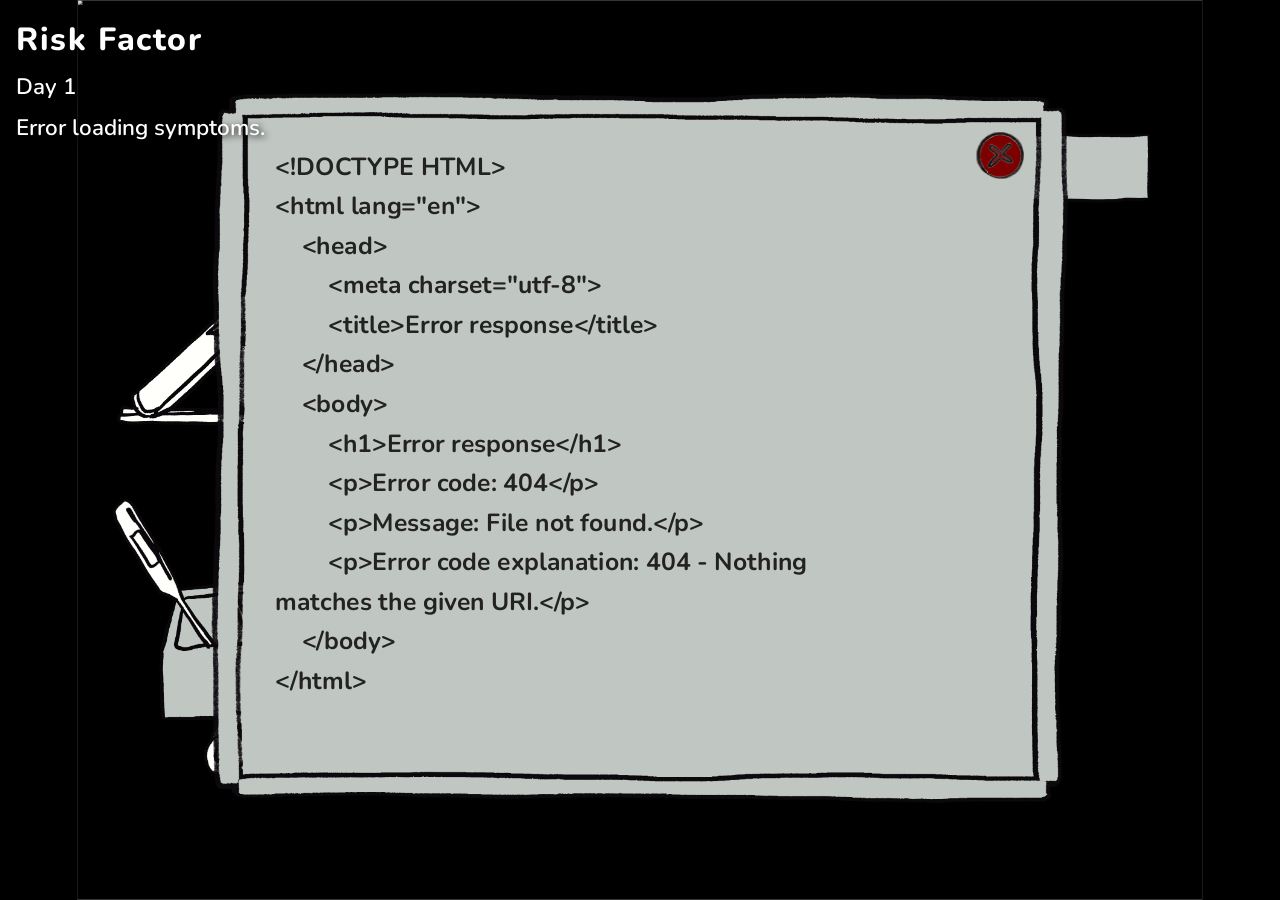
==== RiskFactorBackend/wwwroot/index.html @ 59f068ee "a little more modifications" ====
<!doctype html>
<html lang="en">
  <head>
    <meta charset="UTF-8" />
    <meta name="viewport" content="width=device-width, initial-scale=1.0" />
    <title>Risk Factor</title>
    <link rel="preconnect" href="https://fonts.googleapis.com" />
    <link rel="preconnect" href="https://fonts.gstatic.com" crossorigin />
    <link
      href="https://fonts.googleapis.com/css2?family=Nunito:wght@400;600;700;800&display=swap"
      rel="stylesheet"
    />
    <style>
      * {
        margin: 0;
        padding: 0;
        box-sizing: border-box;
        font-family: "Nunito", sans-serif;
      }

      html,
      body {
        width: 100%;
        height: 100%;
        overflow: hidden;
        background: #000;
      }

      .frame-1 {
        position: absolute;
        width: 4096px;
        height: 3277px;
        transform-origin: 0 0;
        top: 0;
        left: 0;
        opacity: 0;
        transition: opacity 0.4s ease;
      }

      .background {
        position: absolute;
        width: 4096px;
        height: 3277px;
        left: 0px;
        top: 0px;
      }

      .tool-box {
        position: absolute;
        width: 1612px;
        height: 1009px;
        left: 127px;
        top: 1813.5px;
      }

      .bad {
        position: absolute;
        width: 213px;
        height: 209px;
        left: 1801px;
        top: 1972.5px;
        cursor: pointer;
      }

      .good {
        position: absolute;
        width: 216px;
        height: 210px;
        left: 2076px;
        top: 1971.5px;
        cursor: pointer;
      }

      .patient-file {
        position: absolute;
        width: 457px;
        height: 372px;
        left: 2606px;
        top: 2027.5px;
        cursor: pointer;
      }

      .score {
        position: absolute;
        width: 720px;
        height: 258px;
        left: 3188px;
        top: 480.5px;
      }

      #score {
        position: absolute;
        top: 17%;
        left: 72%;
        transform: translate(-50%, -50%);
        font-size: 25px;
        font-weight: bold;
        z-index: 60;
        color: black;
        text-shadow: 2px 2px 4px rgba(255, 255, 255, 0.8);
      }

      .book-and-plant {
        position: absolute;
        width: 933px;
        height: 621px;
        left: 143px;
        top: 930.5px;
        cursor: pointer;
      }

      .high-priority {
        position: absolute;
        width: 1281px;
        height: 2470px;
        left: 1416px;
        top: 354.5px;
        display: none;
        z-index: 20;
      }

      .medium-priority {
        position: absolute;
        width: 1281px;
        height: 2470px;
        left: 2741px;
        top: 354.5px;
        display: none;
        z-index: 20;
      }

      .risk-factor {
        position: absolute;
        width: 1281px;
        height: 2470px;
        left: 95px;
        top: 363.5px;
        display: none;
        z-index: 20;
      }

      .exit-book {
        position: absolute;
        width: 173px;
        height: 170px;
        left: 3849px;
        top: 142.5px;
        cursor: pointer;
        display: none;
        z-index: 100;
        background-image: url("assets/EXIT_SYMPTOMS.png");
        background-size: contain;
        background-repeat: no-repeat;
      }

      .panel-label {
        position: absolute;
        width: 1281px;
        text-align: center;
        font-size: 120px;
        font-weight: 800;
        color: black;
        pointer-events: none;
        display: none;
        z-index: 25;
        padding-top: 130px;
      }

      .panel-symptom-list {
        position: absolute;
        width: 1281px;
        overflow-y: auto;
        scrollbar-width: none;
        -ms-overflow-style: none;
        display: none;
        z-index: 26;
        padding: 80px 90px 60px 90px;
        box-sizing: border-box;
      }

      .panel-symptom-list::-webkit-scrollbar { display: none; }

      .panel-footer {
        position: absolute;
        width: 1281px;
        text-align: center;
        font-size: 62px;
        font-weight: 800;
        color: #8b0000;
        display: none;
        z-index: 26;
        padding: 30px 90px 0 90px;
        box-sizing: border-box;
        line-height: 1.4;
        pointer-events: none;
      }

      .panel-symptom-list ul {
        list-style: none;
      }

      .panel-symptom-list li {
        font-size: 72px;
        font-weight: 700;
        color: black;
        margin-bottom: 40px;
        line-height: 1.3;
      }

      .symptoms {
        position: absolute;
        width: 3120px;
        height: 2589px;
        left: 488px;
        top: 335.5px;
        display: none;
        z-index: 20;
      }

      .exit-symptoms {
        position: absolute;
        width: 173px;
        height: 170px;
        left: 3273px;
        top: 480.5px;
        cursor: pointer;
        display: none;
        z-index: 50;
        background-image: url("assets/EXIT_SYMPTOMS.png");
        background-size: contain;
        background-repeat: no-repeat;
      }

      .symptoms.visible,
      .exit-symptoms.visible,
      .high-priority.visible,
      .medium-priority.visible,
      .risk-factor.visible,
      .exit-book.visible,
      .panel-label.visible,
      .panel-symptom-list.visible,
      .panel-footer.visible {
        display: block;
      }

      h1,
      h2,
      p {
        position: relative;
        font-family: "Nunito", sans-serif;
        color: white;
        text-shadow: 2px 2px 6px rgba(0, 0, 0, 0.9);
        z-index: 30;
        pointer-events: none;
        margin: 10px 0;
      }

      h1 {
        font-size: 2rem;
        font-weight: 800;
        letter-spacing: 0.05em;
        padding-left: 16px;
        padding-top: 8px;
      }

      h2 {
        font-size: 1.4rem;
        font-weight: 600;
        padding-left: 16px;
      }

      p {
        font-size: 1.3rem;
        font-weight: 700;
      }

      #homeButton {
        background: green;
      }

      #hospitalButton {
        background: red;
      }

      #symptom-list-container {
        position: absolute;
        left: 720px;
        top: 335.5px;
        width: 2600px;
        padding-right: 200px;
        height: 2589px;
        display: none;
        flex-direction: column;
        justify-content: flex-start;
        padding-top: 250px;
        z-index: 40;
        pointer-events: none;
      }

      #symptom-list-container.visible {
        display: flex;
      }

      #symptom-list {
        list-style: none;
        font-size: 110px;
        font-weight: bold;
        color: black;
      }

      #symptom-list li {
        margin-bottom: 60px;
      }

      #day-info-bg {
        position: absolute;
        width: 3120px;
        height: 2589px;
        left: 488px;
        top: 335.5px;
        display: none;
        z-index: 70;
      }

      #day-info-exit {
        position: absolute;
        width: 173px;
        height: 170px;
        left: 3273px;
        top: 480.5px;
        cursor: pointer;
        display: none;
        z-index: 90;
        background-image: url("assets/EXIT_SYMPTOMS.png");
        background-size: contain;
        background-repeat: no-repeat;
      }

      #day-info-text-container {
        position: absolute;
        left: 720px;
        top: 535px;
        width: 2500px;
        height: 2200px;
        overflow-y: auto;
        scrollbar-width: none;
        -ms-overflow-style: none;
        display: none;
        z-index: 80;
        padding-right: 200px;
      }

      #day-info-text-container::-webkit-scrollbar {
        display: none;
      }

      #day-info-text {
        white-space: pre-wrap;
        font-size: 90px;
        font-weight: bold;
        color: #222;
        line-height: 1.6;
      }

      #day-info-bg.visible,
      #day-info-exit.visible,
      #day-info-text-container.visible {
        display: block;
      }

      #status {
        position: absolute;
        top: 25%;
        left: 50%;
        transform: translate(-50%, -50%);
        font-size: 48px;
        font-weight: bold;
        color: yellow;
        text-shadow: 4px 4px 8px rgba(0, 0, 0, 0.9);
        z-index: 60;
      }

      body.popup-open > #score {
        visibility: hidden;
      }
    </style>
  </head>

  <body>
    <div class="frame-1">
      <img class="background" src="assets/BACKGROUND.jpg" alt="" />
      <img class="tool-box" src="assets/TOOL_BOX.png" alt="" />
      <img class="bad" id="homeButton" src="assets/BAD.png" alt="" />
      <img class="good" id="hospitalButton" src="assets/GOOD.png" alt="" />
      <img class="patient-file" src="assets/PATIENT_FILE.png" alt="" />
      <img class="score" src="assets/SCORE.png" alt="" />
      <img class="book-and-plant" src="assets/BOOK_AND_PLANT.png" alt="" />
      <img class="high-priority" src="assets/HIGH_PRIORITY.png" alt="" />
      <img class="medium-priority" src="assets/HIGH_PRIORITY.png" alt="" />
      <img class="risk-factor" src="assets/HIGH_PRIORITY.png" alt="" />
      <div class="panel-label" style="left: 1416px; top: 354.5px">HIGH PRIORITY</div>
      <div class="panel-label" style="left: 2741px; top: 354.5px">MEDIUM PRIORITY</div>
      <div class="panel-label" style="left: 95px;   top: 363.5px">RISK FACTOR</div>
      <div class="panel-symptom-list" id="high-priority-list"   style="left:1416px; top:640px; height:1850px;"><ul></ul></div>
      <div class="panel-symptom-list" id="medium-priority-list" style="left:2741px; top:640px; height:1850px;"><ul></ul></div>
      <div class="panel-symptom-list" id="risk-factor-list"     style="left:95px;   top:649px; height:1850px;"><ul></ul></div>
      <div class="panel-footer" id="high-priority-footer"   style="left:1416px; top:2520px;">URGENT: 1 high priority</div>
      <div class="panel-footer" id="medium-priority-footer" style="left:2741px; top:2520px;">URGENT: 3 medium priority</div>
      <div class="panel-footer" id="risk-factor-footer"     style="left:95px;   top:2529px;">URGENT: 1 risk factor + 1 medium priority</div>
      <div class="exit-book"></div>
      <img class="symptoms" src="assets/SYMPTOMS.png" alt="" />
      <div class="exit-symptoms"></div>
      <div id="symptom-list-container">
        <ul id="symptom-list"></ul>
      </div>
      <img id="day-info-bg" src="assets/SYMPTOMS.png" alt="" />
      <div id="day-info-exit"></div>
      <div id="day-info-text-container">
        <div id="day-info-text"></div>
      </div>
    </div>

    <h1>Risk Factor</h1>
    <h2 id="Day">Day 1</h2>
    <h2 id="Person">Loading person...</h2>
    <h2 id="status" style="display: none"></h2>
    <p id="score">Score: 0</p>
    <ul id="symptom-list"></ul>

    <script>
      const audioCtx = new (window.AudioContext || window.webkitAudioContext)();
      const sounds = {};
      function loadSound(name, path) {
        fetch(path)
          .then((r) => r.arrayBuffer())
          .then((buf) => audioCtx.decodeAudioData(buf))
          .then((decoded) => {
            sounds[name] = decoded;
          });
      }
      loadSound("popup", "sounds/SYMPTOMS_OPEN.wav");
      loadSound("send", "sounds/send.wav");
      loadSound("dontSend", "sounds/dont_send.wav");
      loadSound("disregard", "sounds/disregard.wav");
      loadSound("crowd", "sounds/crowd.wav");
      loadSound("dayStart", "sounds/day_start.wav");
      loadSound("cough", "sounds/cough.wav");

      function playSound(name, onEnded) {
        const buf = sounds[name];
        if (!buf) return;
        if (audioCtx.state === "suspended") audioCtx.resume();
        const src = audioCtx.createBufferSource();
        src.buffer = buf;
        src.connect(audioCtx.destination);
        if (onEnded) src.onended = onEnded;
        src.start(0);
      }

      function playPopupSound() {
        playSound("popup");
      }

      function scale() {
        const s = Math.min(window.innerWidth / 4096, window.innerHeight / 3277);
        const x = (window.innerWidth - 4096 * s) / 2;
        const y = (window.innerHeight - 3277 * s) / 2;
        document.querySelector(".frame-1").style.transform =
          `translate(${x}px, ${y}px) scale(${s})`;
      }
      scale();
      window.addEventListener("resize", scale);
      window.addEventListener("load", () => {
        document.querySelector(".frame-1").style.opacity = "1";
      });

      document
        .querySelector(".patient-file")
        .addEventListener("click", function () {
          const hasCough =
            symptoms[PersonNumber] &&
            symptoms[PersonNumber].some(
              (s) => typeof s === "string" && s.toLowerCase().includes("cough"),
            );
          playSound("popup", hasCough ? () => playSound("cough") : null);
          document.body.classList.add("popup-open");
          document.querySelector(".symptoms").classList.add("visible");
          document.querySelector(".exit-symptoms").classList.add("visible");
          document
            .getElementById("symptom-list-container")
            .classList.add("visible");
        });

      function closeSymptoms() {
        playPopupSound();
        document.body.classList.remove("popup-open");
        document.querySelector(".symptoms").classList.remove("visible");
        document.querySelector(".exit-symptoms").classList.remove("visible");
        document
          .getElementById("symptom-list-container")
          .classList.remove("visible");
      }

      document
        .querySelector(".exit-symptoms")
        .addEventListener("click", closeSymptoms);
      document
        .querySelector(".symptoms")
        .addEventListener("click", closeSymptoms);

      let footerVisibility = { high: false, medium: false, risk: false };

      function populatePanelList(id, names, emptyMsg) {
        const ul = document.querySelector(`#${id} ul`);
        ul.innerHTML = "";
        if (!names || names.length === 0) {
          const li = document.createElement("li");
          li.innerText = emptyMsg || "";
          li.style.opacity = "0.5";
          ul.appendChild(li);
          return;
        }
        names.forEach((name) => {
          const li = document.createElement("li");
          li.innerText = name;
          ul.appendChild(li);
        });
      }

      document
        .querySelector(".book-and-plant")
        .addEventListener("click", function () {
          playPopupSound();
          document.body.classList.add("popup-open");
          document.querySelector(".high-priority").classList.add("visible");
          document.querySelector(".medium-priority").classList.add("visible");
          document.querySelector(".risk-factor").classList.add("visible");
          document.querySelector(".exit-book").classList.add("visible");
          document.querySelectorAll(".panel-label").forEach((el) => el.classList.add("visible"));
          document.querySelectorAll(".panel-symptom-list").forEach((el) => el.classList.add("visible"));
          if (footerVisibility.high)   document.getElementById("high-priority-footer").classList.add("visible");
          if (footerVisibility.medium) document.getElementById("medium-priority-footer").classList.add("visible");
          if (footerVisibility.risk)   document.getElementById("risk-factor-footer").classList.add("visible");
        });

      function closeBook() {
        playPopupSound();
        document.body.classList.remove("popup-open");
        document.querySelector(".high-priority").classList.remove("visible");
        document.querySelector(".medium-priority").classList.remove("visible");
        document.querySelector(".risk-factor").classList.remove("visible");
        document.querySelector(".exit-book").classList.remove("visible");
        document.querySelectorAll(".panel-label").forEach((el) => el.classList.remove("visible"));
        document.querySelectorAll(".panel-symptom-list").forEach((el) => el.classList.remove("visible"));
        document.querySelectorAll(".panel-footer").forEach((el) => el.classList.remove("visible"));
      }

      document.querySelector(".exit-book").addEventListener("click", closeBook);

      const firstNames = [
        "Shriya",
        "Alana",
        "Rebecca",
        "Maria",
        "Priya",
        "Jordan",
        "Taylor",
        "Carmen",
        "Destiny",
        "Fatima",
        "Mei",
        "Aaliyah",
        "Sofia",
        "Nadia",
        "Layla",
      ];
      const lastNames = [
        "Rajesh",
        "Zhao",
        "Tio",
        "Johnson",
        "Williams",
        "Patel",
        "Nguyen",
        "Martinez",
        "Brown",
        "Kim",
        "Okafor",
        "Hassan",
        "Rivera",
        "Chen",
        "Thompson",
      ];
      let names = [];

      function randomName() {
        const first = firstNames[Math.floor(Math.random() * firstNames.length)];
        const last = lastNames[Math.floor(Math.random() * lastNames.length)];
        return `${first} ${last}`;
      }

      function randomBackground() {
        const backgrounds = [
          "assets/BACKGROUND.jpg",
          "assets/background_1.png",
          "assets/background_2.jpg",
          "assets/background_3.jpg",
          "assets/background_4.jpg",
        ];
        return backgrounds[Math.floor(Math.random() * backgrounds.length)];
      }

      let symptoms = [];
      let PersonNumber = 0;
      let score = 0;
      let day = 1;

      const dayElement = document.getElementById("Day");
      const person = document.getElementById("Person");
      const scoreElement = document.getElementById("score");
      const statusElement = document.getElementById("status");
      const symptomList = document.getElementById("symptom-list");
      const homeButton = document.getElementById("homeButton");
      const hospitalButton = document.getElementById("hospitalButton");
      const badLayer = document.getElementById("badLayer");
      const goodLayer = document.getElementById("goodLayer");

      function CurrentSymptoms() {
        const currentSymptoms = symptoms[PersonNumber];
        person.innerText = names[PersonNumber];
        const currBackground = document.querySelector(".background");
        let newBackground = randomBackground();
        while (currBackground.src.includes(newBackground)) {
          newBackground = randomBackground();
        }
        currBackground.src = newBackground;
        symptomList.innerHTML = "";
        for (let i = 1; i < currentSymptoms.length; i++) {
          const li = document.createElement("li");
          li.innerText = currentSymptoms[i];
          symptomList.appendChild(li);
        }
      }

      function showResult(result) {
        statusElement.innerText = result;
        statusElement.style.display = "block";
        setTimeout(() => {
          statusElement.style.display = "none";
        }, 1000);
      }

      const dayInfoBg = document.getElementById("day-info-bg");
      const dayInfoExit = document.getElementById("day-info-exit");
      const dayInfoContainer = document.getElementById(
        "day-info-text-container",
      );
      const dayInfoText = document.getElementById("day-info-text");

      function closeDayInfo() {
        playPopupSound();
        document.body.classList.remove("popup-open");
        dayInfoBg.classList.remove("visible");
        dayInfoExit.classList.remove("visible");
        dayInfoContainer.classList.remove("visible");
      }

      dayInfoExit.addEventListener("click", closeDayInfo);

      function DaySymptoms(requestedDay) {
        playSound("dayStart");
        day = requestedDay;
        PersonNumber = 0;
        score = 0;
        symptoms = [];
        dayElement.innerText = `Day ${day}`;
        scoreElement.innerText = `Score: ${score}`;

        fetch(`/api/symptoms?day=${day}`)
          .then((r) => r.json())
          .then((data) => {
            const hp = data.high_priority   || [];
            const mp = data.medium_priority || [];
            const rf = data.risk_factor     || [];
            populatePanelList("high-priority-list",   hp, "No high priority symptoms known.");
            populatePanelList("medium-priority-list", mp, "No medium priority symptoms known.");
            populatePanelList("risk-factor-list",     rf, "No risk factors known.");
            footerVisibility = {
              high:   hp.length > 0,
              medium: mp.length > 0,
              risk:   rf.length > 0 && mp.length > 0,
            };
          });

        fetch(`/api/dayinfo?day=${day}`)
          .then((r) => r.text())
          .then((info) => {
            dayInfoText.innerText = info;
            dayInfoContainer.scrollTop = 0;
            playPopupSound();
            document.body.classList.add("popup-open");
            dayInfoBg.classList.add("visible");
            dayInfoExit.classList.add("visible");
            dayInfoContainer.classList.add("visible");
          });

        fetch(`/api/message?day=${day}`)
          .then((response) => response.json())
          .then((data) => {
            symptoms = data;
            names = symptoms.map(() => randomName());
            CurrentSymptoms();
          })
          .catch(() => {
            person.innerText = "Error loading symptoms.";
          });
      }

      function UpdateScore(choice) {
        const health = symptoms[PersonNumber][0];
        if (choice === "Home") {
          if (health === "Unhealthy") {
            playSound("disregard");
            showResult("Disregarded a Person in Critical Condition!");
            setTimeout(() => DaySymptoms(1), 1000);
            return;
          }
          score += 1;
        } else if (choice === "Hospital") {
          if (health === "Healthy") {
            score -= 2;
            if (score < 0) score = 0;
          } else {
            score += 1;
          }
        }
        dayElement.innerText = `Day ${day}`;
        scoreElement.innerText = `Score: ${score}`;
        if (PersonNumber + 1 >= symptoms.length) {
          if (score >= symptoms.length - 3) {
            showResult("You Saved Everyone!");
            setTimeout(() => DaySymptoms(day + 1), 1000);
          } else {
            playSound("crowd");
            showResult("The Hospital Was Overcrowded.");
            setTimeout(() => DaySymptoms(1), 1000);
          }
          return;
        }
        PersonNumber += 1;
        CurrentSymptoms();
      }
      homeButton.addEventListener("click", () => {
        playSound("dontSend");
        UpdateScore("Home");
      });
      hospitalButton.addEventListener("click", () => {
        playSound("send");
        UpdateScore("Hospital");
      });
      DaySymptoms(day);
    </script>
  </body>
</html>
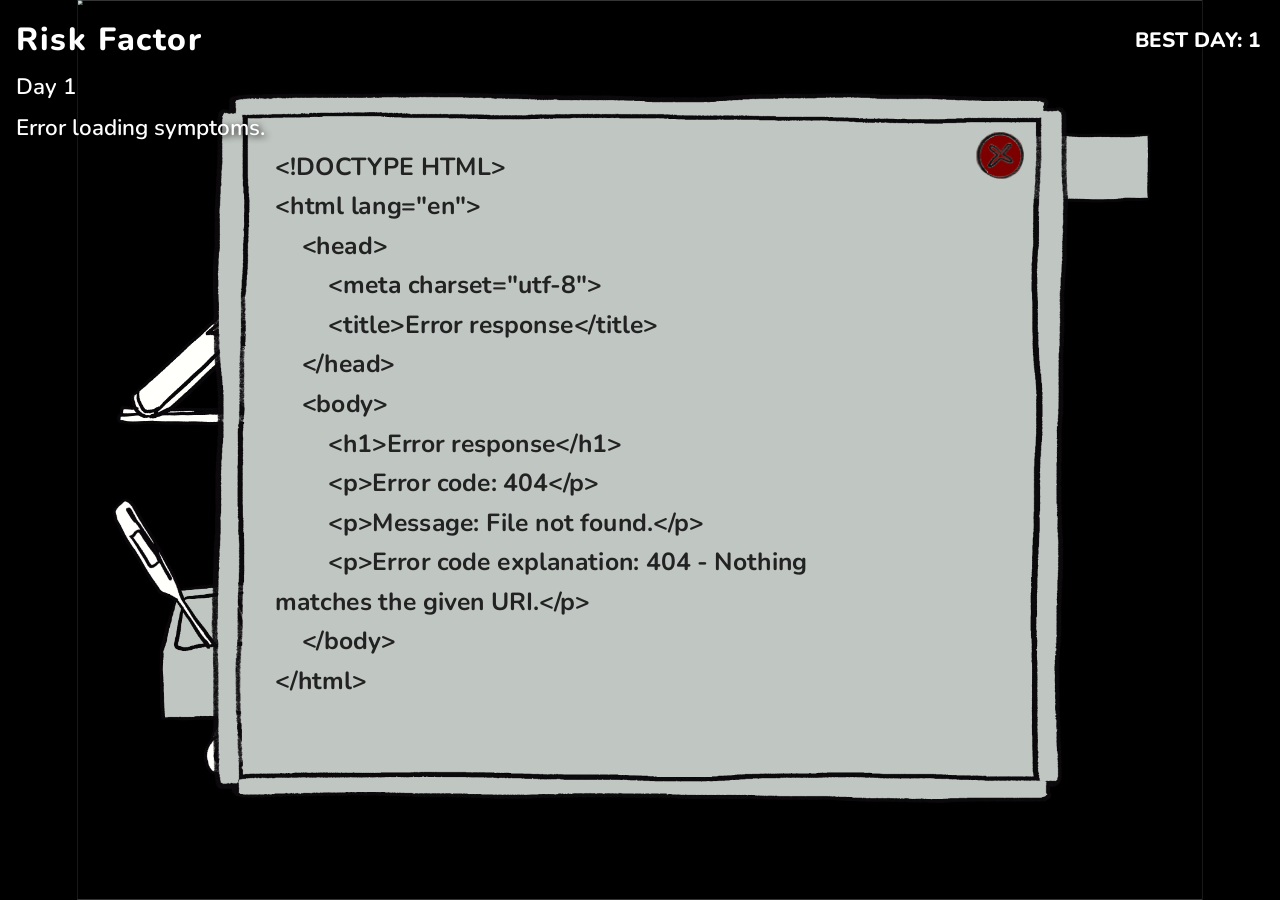
==== commit cb6bc53b: "best day" ====
--- a/RiskFactorBackend/wwwroot/index.html
+++ b/RiskFactorBackend/wwwroot/index.html
@@ -383,6 +383,21 @@
       body.popup-open > #score {
         visibility: hidden;
       }
+
+      #best-day {
+        position: fixed;
+        top: 16px;
+        right: 20px;
+        font-family: 'Nunito', sans-serif;
+        font-size: 1.3rem;
+        font-weight: 800;
+        color: white;
+        text-shadow: 1px 1px 4px rgba(0, 0, 0, 0.7);
+        z-index: 100;
+        pointer-events: none;
+      }
+
+
     </style>
   </head>
 
@@ -425,6 +440,7 @@
     <h2 id="Person">Loading person...</h2>
     <h2 id="status" style="display: none"></h2>
     <p id="score">Score: 0</p>
+    <p id="best-day">BEST DAY: 1</p>
     <ul id="symptom-list"></ul>
 
     <script>
@@ -615,6 +631,18 @@
       let score = 0;
       let day = 1;
 
+      let bestDay = parseInt(localStorage.getItem("bestDay") || "1");
+      const bestDayElement = document.getElementById("best-day");
+      bestDayElement.innerText = `BEST DAY: ${bestDay}`;
+
+      function updateBestDay(d) {
+        if (d > bestDay) {
+          bestDay = d;
+          localStorage.setItem("bestDay", bestDay);
+          bestDayElement.innerText = `BEST DAY: ${bestDay}`;
+        }
+      }
+
       const dayElement = document.getElementById("Day");
       const person = document.getElementById("Person");
       const scoreElement = document.getElementById("score");
@@ -669,6 +697,7 @@
 
       function DaySymptoms(requestedDay) {
         playSound("dayStart");
+        updateBestDay(requestedDay);
         day = requestedDay;
         PersonNumber = 0;
         score = 0;
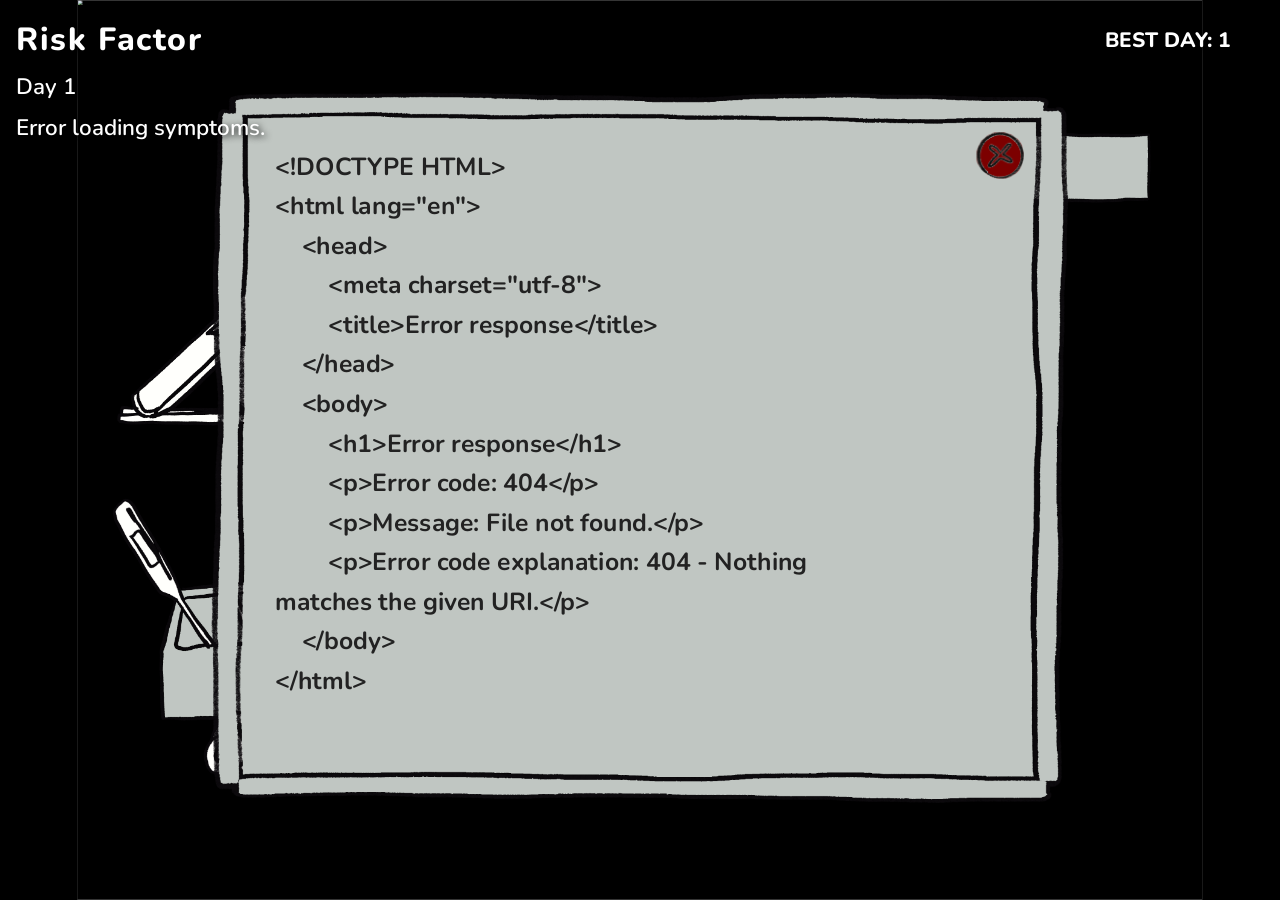
==== commit ab56f13e: "Update Projecy" ====
--- a/RiskFactorBackend/wwwroot/index.html
+++ b/RiskFactorBackend/wwwroot/index.html
@@ -1,438 +1,477 @@
 <!doctype html>
 <html lang="en">
-  <head>
+
+<head>
     <meta charset="UTF-8" />
     <meta name="viewport" content="width=device-width, initial-scale=1.0" />
     <title>Risk Factor</title>
     <link rel="preconnect" href="https://fonts.googleapis.com" />
     <link rel="preconnect" href="https://fonts.gstatic.com" crossorigin />
-    <link
-      href="https://fonts.googleapis.com/css2?family=Nunito:wght@400;600;700;800&display=swap"
-      rel="stylesheet"
-    />
+    <link href="https://fonts.googleapis.com/css2?family=Nunito:wght@400;600;700;800&display=swap" rel="stylesheet" />
     <style>
-      * {
-        margin: 0;
-        padding: 0;
-        box-sizing: border-box;
-        font-family: "Nunito", sans-serif;
-      }
-
-      html,
-      body {
-        width: 100%;
-        height: 100%;
-        overflow: hidden;
-        background: #000;
-      }
-
-      .frame-1 {
-        position: absolute;
-        width: 4096px;
-        height: 3277px;
-        transform-origin: 0 0;
-        top: 0;
-        left: 0;
-        opacity: 0;
-        transition: opacity 0.4s ease;
-      }
-
-      .background {
-        position: absolute;
-        width: 4096px;
-        height: 3277px;
-        left: 0px;
-        top: 0px;
-      }
-
-      .tool-box {
-        position: absolute;
-        width: 1612px;
-        height: 1009px;
-        left: 127px;
-        top: 1813.5px;
-      }
-
-      .bad {
-        position: absolute;
-        width: 213px;
-        height: 209px;
-        left: 1801px;
-        top: 1972.5px;
-        cursor: pointer;
-      }
-
-      .good {
-        position: absolute;
-        width: 216px;
-        height: 210px;
-        left: 2076px;
-        top: 1971.5px;
-        cursor: pointer;
-      }
-
-      .patient-file {
-        position: absolute;
-        width: 457px;
-        height: 372px;
-        left: 2606px;
-        top: 2027.5px;
-        cursor: pointer;
-      }
-
-      .score {
-        position: absolute;
-        width: 720px;
-        height: 258px;
-        left: 3188px;
-        top: 480.5px;
-      }
-
-      #score {
-        position: absolute;
-        top: 17%;
-        left: 72%;
-        transform: translate(-50%, -50%);
-        font-size: 25px;
-        font-weight: bold;
-        z-index: 60;
-        color: black;
-        text-shadow: 2px 2px 4px rgba(255, 255, 255, 0.8);
-      }
-
-      .book-and-plant {
-        position: absolute;
-        width: 933px;
-        height: 621px;
-        left: 143px;
-        top: 930.5px;
-        cursor: pointer;
-      }
-
-      .high-priority {
-        position: absolute;
-        width: 1281px;
-        height: 2470px;
-        left: 1416px;
-        top: 354.5px;
-        display: none;
-        z-index: 20;
-      }
-
-      .medium-priority {
-        position: absolute;
-        width: 1281px;
-        height: 2470px;
-        left: 2741px;
-        top: 354.5px;
-        display: none;
-        z-index: 20;
-      }
-
-      .risk-factor {
-        position: absolute;
-        width: 1281px;
-        height: 2470px;
-        left: 95px;
-        top: 363.5px;
-        display: none;
-        z-index: 20;
-      }
-
-      .exit-book {
-        position: absolute;
-        width: 173px;
-        height: 170px;
-        left: 3849px;
-        top: 142.5px;
-        cursor: pointer;
-        display: none;
-        z-index: 100;
-        background-image: url("assets/EXIT_SYMPTOMS.png");
-        background-size: contain;
-        background-repeat: no-repeat;
-      }
-
-      .panel-label {
-        position: absolute;
-        width: 1281px;
-        text-align: center;
-        font-size: 120px;
-        font-weight: 800;
-        color: black;
-        pointer-events: none;
-        display: none;
-        z-index: 25;
-        padding-top: 130px;
-      }
-
-      .panel-symptom-list {
-        position: absolute;
-        width: 1281px;
-        overflow-y: auto;
-        scrollbar-width: none;
-        -ms-overflow-style: none;
-        display: none;
-        z-index: 26;
-        padding: 80px 90px 60px 90px;
-        box-sizing: border-box;
-      }
-
-      .panel-symptom-list::-webkit-scrollbar { display: none; }
-
-      .panel-footer {
-        position: absolute;
-        width: 1281px;
-        text-align: center;
-        font-size: 62px;
-        font-weight: 800;
-        color: #8b0000;
-        display: none;
-        z-index: 26;
-        padding: 30px 90px 0 90px;
-        box-sizing: border-box;
-        line-height: 1.4;
-        pointer-events: none;
-      }
-
-      .panel-symptom-list ul {
-        list-style: none;
-      }
-
-      .panel-symptom-list li {
-        font-size: 72px;
-        font-weight: 700;
-        color: black;
-        margin-bottom: 40px;
-        line-height: 1.3;
-      }
-
-      .symptoms {
-        position: absolute;
-        width: 3120px;
-        height: 2589px;
-        left: 488px;
-        top: 335.5px;
-        display: none;
-        z-index: 20;
-      }
-
-      .exit-symptoms {
-        position: absolute;
-        width: 173px;
-        height: 170px;
-        left: 3273px;
-        top: 480.5px;
-        cursor: pointer;
-        display: none;
-        z-index: 50;
-        background-image: url("assets/EXIT_SYMPTOMS.png");
-        background-size: contain;
-        background-repeat: no-repeat;
-      }
-
-      .symptoms.visible,
-      .exit-symptoms.visible,
-      .high-priority.visible,
-      .medium-priority.visible,
-      .risk-factor.visible,
-      .exit-book.visible,
-      .panel-label.visible,
-      .panel-symptom-list.visible,
-      .panel-footer.visible {
-        display: block;
-      }
-
-      h1,
-      h2,
-      p {
-        position: relative;
-        font-family: "Nunito", sans-serif;
-        color: white;
-        text-shadow: 2px 2px 6px rgba(0, 0, 0, 0.9);
-        z-index: 30;
-        pointer-events: none;
-        margin: 10px 0;
-      }
-
-      h1 {
-        font-size: 2rem;
-        font-weight: 800;
-        letter-spacing: 0.05em;
-        padding-left: 16px;
-        padding-top: 8px;
-      }
-
-      h2 {
-        font-size: 1.4rem;
-        font-weight: 600;
-        padding-left: 16px;
-      }
-
-      p {
-        font-size: 1.3rem;
-        font-weight: 700;
-      }
-
-      #homeButton {
-        background: green;
-      }
-
-      #hospitalButton {
-        background: red;
-      }
-
-      #symptom-list-container {
-        position: absolute;
-        left: 720px;
-        top: 335.5px;
-        width: 2600px;
-        padding-right: 200px;
-        height: 2589px;
-        display: none;
-        flex-direction: column;
-        justify-content: flex-start;
-        padding-top: 250px;
-        z-index: 40;
-        pointer-events: none;
-      }
-
-      #symptom-list-container.visible {
-        display: flex;
-      }
-
-      #symptom-list {
-        list-style: none;
-        font-size: 110px;
-        font-weight: bold;
-        color: black;
-      }
-
-      #symptom-list li {
-        margin-bottom: 60px;
-      }
-
-      #day-info-bg {
-        position: absolute;
-        width: 3120px;
-        height: 2589px;
-        left: 488px;
-        top: 335.5px;
-        display: none;
-        z-index: 70;
-      }
-
-      #day-info-exit {
-        position: absolute;
-        width: 173px;
-        height: 170px;
-        left: 3273px;
-        top: 480.5px;
-        cursor: pointer;
-        display: none;
-        z-index: 90;
-        background-image: url("assets/EXIT_SYMPTOMS.png");
-        background-size: contain;
-        background-repeat: no-repeat;
-      }
-
-      #day-info-text-container {
-        position: absolute;
-        left: 720px;
-        top: 535px;
-        width: 2500px;
-        height: 2200px;
-        overflow-y: auto;
-        scrollbar-width: none;
-        -ms-overflow-style: none;
-        display: none;
-        z-index: 80;
-        padding-right: 200px;
-      }
-
-      #day-info-text-container::-webkit-scrollbar {
-        display: none;
-      }
-
-      #day-info-text {
-        white-space: pre-wrap;
-        font-size: 90px;
-        font-weight: bold;
-        color: #222;
-        line-height: 1.6;
-      }
-
-      #day-info-bg.visible,
-      #day-info-exit.visible,
-      #day-info-text-container.visible {
-        display: block;
-      }
-
-      #status {
-        position: absolute;
-        top: 25%;
-        left: 50%;
-        transform: translate(-50%, -50%);
-        font-size: 48px;
-        font-weight: bold;
-        color: yellow;
-        text-shadow: 4px 4px 8px rgba(0, 0, 0, 0.9);
-        z-index: 60;
-      }
-
-      body.popup-open > #score {
-        visibility: hidden;
-      }
-
-      #best-day {
-        position: fixed;
-        top: 16px;
-        right: 20px;
-        font-family: 'Nunito', sans-serif;
-        font-size: 1.3rem;
-        font-weight: 800;
-        color: white;
-        text-shadow: 1px 1px 4px rgba(0, 0, 0, 0.7);
-        z-index: 100;
-        pointer-events: none;
-      }
-
-
+        * {
+            margin: 0;
+            padding: 0;
+            box-sizing: border-box;
+            font-family: "Nunito", sans-serif;
+        }
+
+        html,
+        body {
+            width: 100%;
+            height: 100%;
+            overflow: hidden;
+            background: #000;
+        }
+
+        .frame-1 {
+            position: absolute;
+            width: 4096px;
+            height: 3277px;
+            transform-origin: 0 0;
+            top: 0;
+            left: 0;
+            opacity: 0;
+            transition: opacity 0.4s ease;
+        }
+
+        .background {
+            position: absolute;
+            width: 4096px;
+            height: 3277px;
+            left: 0px;
+            top: 0px;
+        }
+
+        .tool-box {
+            position: absolute;
+            width: 1612px;
+            height: 1009px;
+            left: 127px;
+            top: 1813.5px;
+        }
+
+        .bad {
+            position: absolute;
+            width: 213px;
+            height: 209px;
+            left: 1801px;
+            top: 1972.5px;
+            cursor: pointer;
+        }
+
+        .good {
+            position: absolute;
+            width: 216px;
+            height: 210px;
+            left: 2076px;
+            top: 1971.5px;
+            cursor: pointer;
+        }
+
+        .patient-file {
+            position: absolute;
+            width: 457px;
+            height: 372px;
+            left: 2606px;
+            top: 2027.5px;
+            cursor: pointer;
+        }
+
+        .score {
+            position: absolute;
+            width: 720px;
+            height: 258px;
+            left: 3188px;
+            top: 480.5px;
+        }
+
+        #score {
+            position: absolute;
+            top: 17%;
+            left: 72%;
+            transform: translate(-50%, -50%);
+            font-size: 25px;
+            font-weight: bold;
+            z-index: 60;
+            color: black;
+            text-shadow: 2px 2px 4px rgba(255, 255, 255, 0.8);
+        }
+
+        .book-and-plant {
+            position: absolute;
+            width: 933px;
+            height: 621px;
+            left: 143px;
+            top: 930.5px;
+            cursor: pointer;
+        }
+
+        .timer-wrapper {
+            position: absolute;
+            width: 782px;
+            height: 281px;
+            left: 143px;
+            top: 598.5px;
+            display: none;
+        }
+
+        .timer-wrapper.active {
+            display: block;
+        }
+
+        .timer-text {
+            position: absolute;
+            top: 50%;
+            left: 50%;
+            transform: translate(-50%, -50%);
+            font-size: 140px;
+            font-weight: 800;
+            color: black;
+            text-shadow: 2px 2px 4px rgba(255, 255, 255, 0.8);
+            white-space: nowrap;
+        }
+
+        .high-priority {
+            position: absolute;
+            width: 1281px;
+            height: 2470px;
+            left: 1416px;
+            top: 354.5px;
+            display: none;
+            z-index: 20;
+        }
+
+        .medium-priority {
+            position: absolute;
+            width: 1281px;
+            height: 2470px;
+            left: 2741px;
+            top: 354.5px;
+            display: none;
+            z-index: 20;
+        }
+
+        .risk-factor {
+            position: absolute;
+            width: 1281px;
+            height: 2470px;
+            left: 95px;
+            top: 363.5px;
+            display: none;
+            z-index: 20;
+        }
+
+        .exit-book {
+            position: absolute;
+            width: 173px;
+            height: 170px;
+            left: 3849px;
+            top: 142.5px;
+            cursor: pointer;
+            display: none;
+            z-index: 100;
+            background-image: url("assets/EXIT_SYMPTOMS.png");
+            background-size: contain;
+            background-repeat: no-repeat;
+        }
+
+        .panel-label {
+            position: absolute;
+            width: 1281px;
+            text-align: center;
+            font-size: 120px;
+            font-weight: 800;
+            color: black;
+            pointer-events: none;
+            display: none;
+            z-index: 25;
+            padding-top: 130px;
+        }
+
+        .panel-symptom-list {
+            position: absolute;
+            width: 1281px;
+            overflow-y: auto;
+            scrollbar-width: none;
+            -ms-overflow-style: none;
+            display: none;
+            z-index: 26;
+            padding: 80px 90px 60px 90px;
+            box-sizing: border-box;
+        }
+
+        .panel-symptom-list::-webkit-scrollbar {
+            display: none;
+        }
+
+        .panel-footer {
+            position: absolute;
+            width: 1281px;
+            text-align: center;
+            font-size: 62px;
+            font-weight: 800;
+            color: #8b0000;
+            display: none;
+            z-index: 26;
+            padding: 30px 90px 0 90px;
+            box-sizing: border-box;
+            line-height: 1.4;
+            pointer-events: none;
+        }
+
+        .panel-symptom-list ul {
+            list-style: none;
+        }
+
+        .panel-symptom-list li {
+            font-size: 72px;
+            font-weight: 700;
+            color: black;
+            margin-bottom: 40px;
+            line-height: 1.3;
+        }
+
+        .symptoms {
+            position: absolute;
+            width: 3120px;
+            height: 2589px;
+            left: 488px;
+            top: 335.5px;
+            display: none;
+            z-index: 20;
+        }
+
+        .exit-symptoms {
+            position: absolute;
+            width: 173px;
+            height: 170px;
+            left: 3273px;
+            top: 480.5px;
+            cursor: pointer;
+            display: none;
+            z-index: 50;
+            background-image: url("assets/EXIT_SYMPTOMS.png");
+            background-size: contain;
+            background-repeat: no-repeat;
+        }
+
+        .symptoms.visible,
+        .exit-symptoms.visible,
+        .high-priority.visible,
+        .medium-priority.visible,
+        .risk-factor.visible,
+        .exit-book.visible,
+        .panel-label.visible,
+        .panel-symptom-list.visible,
+        .panel-footer.visible {
+            display: block;
+        }
+
+        h1,
+        h2,
+        p {
+            position: relative;
+            font-family: "Nunito", sans-serif;
+            color: white;
+            text-shadow: 2px 2px 6px rgba(0, 0, 0, 0.9);
+            z-index: 30;
+            pointer-events: none;
+            margin: 10px 0;
+        }
+
+        h1 {
+            font-size: 2rem;
+            font-weight: 800;
+            letter-spacing: 0.05em;
+            padding-left: 16px;
+            padding-top: 8px;
+        }
+
+        h2 {
+            font-size: 1.4rem;
+            font-weight: 600;
+            padding-left: 16px;
+        }
+
+        p {
+            font-size: 1.3rem;
+            font-weight: 700;
+        }
+
+        #homeButton {
+            background: green;
+        }
+
+        #hospitalButton {
+            background: red;
+        }
+
+        #symptom-list-container {
+            position: absolute;
+            left: 720px;
+            top: 335.5px;
+            width: 2600px;
+            padding-right: 200px;
+            height: 2589px;
+            display: none;
+            flex-direction: column;
+            justify-content: flex-start;
+            padding-top: 250px;
+            z-index: 40;
+            pointer-events: none;
+        }
+
+        #symptom-list-container.visible {
+            display: flex;
+        }
+
+        #symptom-list {
+            list-style: none;
+            font-size: 110px;
+            font-weight: bold;
+            color: black;
+        }
+
+        #symptom-list li {
+            margin-bottom: 60px;
+        }
+
+        #day-info-bg {
+            position: absolute;
+            width: 3120px;
+            height: 2589px;
+            left: 488px;
+            top: 335.5px;
+            display: none;
+            z-index: 70;
+        }
+
+        #day-info-exit {
+            position: absolute;
+            width: 173px;
+            height: 170px;
+            left: 3273px;
+            top: 480.5px;
+            cursor: pointer;
+            display: none;
+            z-index: 90;
+            background-image: url("assets/EXIT_SYMPTOMS.png");
+            background-size: contain;
+            background-repeat: no-repeat;
+        }
+
+        #day-info-text-container {
+            position: absolute;
+            left: 720px;
+            top: 535px;
+            width: 2500px;
+            height: 2200px;
+            overflow-y: auto;
+            scrollbar-width: none;
+            -ms-overflow-style: none;
+            display: none;
+            z-index: 80;
+            padding-right: 200px;
+        }
+
+        #day-info-text-container::-webkit-scrollbar {
+            display: none;
+        }
+
+        #day-info-text {
+            white-space: pre-wrap;
+            font-size: 90px;
+            font-weight: bold;
+            color: #222;
+            line-height: 1.6;
+        }
+
+        #day-info-bg.visible,
+        #day-info-exit.visible,
+        #day-info-text-container.visible {
+            display: block;
+        }
+
+        #status {
+            position: absolute;
+            top: 25%;
+            left: 50%;
+            transform: translate(-50%, -50%);
+            font-size: 48px;
+            font-weight: bold;
+            color: yellow;
+            text-shadow: 4px 4px 8px rgba(0, 0, 0, 0.9);
+            z-index: 60;
+        }
+
+        body.popup-open>#score {
+            visibility: hidden;
+        }
+
+        #best-day {
+            position: fixed;
+            top: 16px;
+            right: 50px;
+            font-family: 'Nunito', sans-serif;
+            font-size: 1.3rem;
+            font-weight: 800;
+            color: white;
+            text-shadow: 1px 1px 4px rgba(0, 0, 0, 0.7);
+            z-index: 100;
+            pointer-events: none;
+        }
+        #timer-display {
+            color: red;
+        }
     </style>
-  </head>
-
-  <body>
+</head>
+
+<body>
     <div class="frame-1">
-      <img class="background" src="assets/BACKGROUND.jpg" alt="" />
-      <img class="tool-box" src="assets/TOOL_BOX.png" alt="" />
-      <img class="bad" id="homeButton" src="assets/BAD.png" alt="" />
-      <img class="good" id="hospitalButton" src="assets/GOOD.png" alt="" />
-      <img class="patient-file" src="assets/PATIENT_FILE.png" alt="" />
-      <img class="score" src="assets/SCORE.png" alt="" />
-      <img class="book-and-plant" src="assets/BOOK_AND_PLANT.png" alt="" />
-      <img class="high-priority" src="assets/HIGH_PRIORITY.png" alt="" />
-      <img class="medium-priority" src="assets/HIGH_PRIORITY.png" alt="" />
-      <img class="risk-factor" src="assets/HIGH_PRIORITY.png" alt="" />
-      <div class="panel-label" style="left: 1416px; top: 354.5px">HIGH PRIORITY</div>
-      <div class="panel-label" style="left: 2741px; top: 354.5px">MEDIUM PRIORITY</div>
-      <div class="panel-label" style="left: 95px;   top: 363.5px">RISK FACTOR</div>
-      <div class="panel-symptom-list" id="high-priority-list"   style="left:1416px; top:640px; height:1850px;"><ul></ul></div>
-      <div class="panel-symptom-list" id="medium-priority-list" style="left:2741px; top:640px; height:1850px;"><ul></ul></div>
-      <div class="panel-symptom-list" id="risk-factor-list"     style="left:95px;   top:649px; height:1850px;"><ul></ul></div>
-      <div class="panel-footer" id="high-priority-footer"   style="left:1416px; top:2520px;">URGENT: 1 high priority</div>
-      <div class="panel-footer" id="medium-priority-footer" style="left:2741px; top:2520px;">URGENT: 3 medium priority</div>
-      <div class="panel-footer" id="risk-factor-footer"     style="left:95px;   top:2529px;">URGENT: 1 risk factor + 1 medium priority</div>
-      <div class="exit-book"></div>
-      <img class="symptoms" src="assets/SYMPTOMS.png" alt="" />
-      <div class="exit-symptoms"></div>
-      <div id="symptom-list-container">
-        <ul id="symptom-list"></ul>
-      </div>
-      <img id="day-info-bg" src="assets/SYMPTOMS.png" alt="" />
-      <div id="day-info-exit"></div>
-      <div id="day-info-text-container">
-        <div id="day-info-text"></div>
-      </div>
+        <img class="background" src="assets/BACKGROUND.jpg" alt="" />
+        <img class="tool-box" src="assets/TOOL_BOX.png" alt="" />
+        <img class="bad" id="homeButton" src="assets/BAD.png" alt="" />
+        <img class="good" id="hospitalButton" src="assets/GOOD.png" alt="" />
+        <img class="patient-file" src="assets/PATIENT_FILE.png" alt="" />
+        <img class="score" src="assets/SCORE.png" alt="" />
+        <img class="book-and-plant" src="assets/BOOK_AND_PLANT.png" alt="" />
+        <div class="timer-wrapper" id="timer-wrapper">
+            <img style="width:100%;height:100%;" src="assets/SCORE.png" alt="" />
+            <div class="timer-text" id="timer-display">5</div>
+        </div>
+        <img class="high-priority" src="assets/HIGH_PRIORITY.png" alt="" />
+        <img class="medium-priority" src="assets/HIGH_PRIORITY.png" alt="" />
+        <img class="risk-factor" src="assets/HIGH_PRIORITY.png" alt="" />
+        <div class="panel-label" style="left: 1416px; top: 354.5px">HIGH PRIORITY</div>
+        <div class="panel-label" style="left: 2741px; top: 354.5px">MEDIUM PRIORITY</div>
+        <div class="panel-label" style="left: 95px;   top: 363.5px">RISK FACTOR</div>
+        <div class="panel-symptom-list" id="high-priority-list" style="left:1416px; top:640px; height:1850px;">
+            <ul></ul>
+        </div>
+        <div class="panel-symptom-list" id="medium-priority-list" style="left:2741px; top:640px; height:1850px;">
+            <ul></ul>
+        </div>
+        <div class="panel-symptom-list" id="risk-factor-list" style="left:95px;   top:649px; height:1850px;">
+            <ul></ul>
+        </div>
+        <div class="panel-footer" id="high-priority-footer" style="left:1416px; top:2520px;">URGENT: 1 high priority
+        </div>
+        <div class="panel-footer" id="medium-priority-footer" style="left:2741px; top:2520px;">URGENT: 3 medium priority
+        </div>
+        <div class="panel-footer" id="risk-factor-footer" style="left:95px;   top:2529px;">URGENT: 1 risk factor + 1
+            medium priority</div>
+        <div class="exit-book"></div>
+        <img class="symptoms" src="assets/SYMPTOMS.png" alt="" />
+        <div class="exit-symptoms"></div>
+        <div id="symptom-list-container">
+            <ul id="symptom-list"></ul>
+        </div>
+        <img id="day-info-bg" src="assets/SYMPTOMS.png" alt="" />
+        <div id="day-info-exit"></div>
+        <div id="day-info-text-container">
+            <div id="day-info-text"></div>
+        </div>
     </div>
 
     <h1>Risk Factor</h1>
@@ -444,350 +483,406 @@
     <ul id="symptom-list"></ul>
 
     <script>
-      const audioCtx = new (window.AudioContext || window.webkitAudioContext)();
-      const sounds = {};
-      function loadSound(name, path) {
-        fetch(path)
-          .then((r) => r.arrayBuffer())
-          .then((buf) => audioCtx.decodeAudioData(buf))
-          .then((decoded) => {
-            sounds[name] = decoded;
-          });
-      }
-      loadSound("popup", "sounds/SYMPTOMS_OPEN.wav");
-      loadSound("send", "sounds/send.wav");
-      loadSound("dontSend", "sounds/dont_send.wav");
-      loadSound("disregard", "sounds/disregard.wav");
-      loadSound("crowd", "sounds/crowd.wav");
-      loadSound("dayStart", "sounds/day_start.wav");
-      loadSound("cough", "sounds/cough.wav");
-
-      function playSound(name, onEnded) {
-        const buf = sounds[name];
-        if (!buf) return;
-        if (audioCtx.state === "suspended") audioCtx.resume();
-        const src = audioCtx.createBufferSource();
-        src.buffer = buf;
-        src.connect(audioCtx.destination);
-        if (onEnded) src.onended = onEnded;
-        src.start(0);
-      }
-
-      function playPopupSound() {
-        playSound("popup");
-      }
-
-      function scale() {
-        const s = Math.min(window.innerWidth / 4096, window.innerHeight / 3277);
-        const x = (window.innerWidth - 4096 * s) / 2;
-        const y = (window.innerHeight - 3277 * s) / 2;
-        document.querySelector(".frame-1").style.transform =
-          `translate(${x}px, ${y}px) scale(${s})`;
-      }
-      scale();
-      window.addEventListener("resize", scale);
-      window.addEventListener("load", () => {
-        document.querySelector(".frame-1").style.opacity = "1";
-      });
-
-      document
-        .querySelector(".patient-file")
-        .addEventListener("click", function () {
-          const hasCough =
-            symptoms[PersonNumber] &&
-            symptoms[PersonNumber].some(
-              (s) => typeof s === "string" && s.toLowerCase().includes("cough"),
-            );
-          playSound("popup", hasCough ? () => playSound("cough") : null);
-          document.body.classList.add("popup-open");
-          document.querySelector(".symptoms").classList.add("visible");
-          document.querySelector(".exit-symptoms").classList.add("visible");
-          document
-            .getElementById("symptom-list-container")
-            .classList.add("visible");
+        const audioCtx = new (window.AudioContext || window.webkitAudioContext)();
+        const sounds = {};
+        function loadSound(name, path) {
+            fetch(path)
+                .then((r) => r.arrayBuffer())
+                .then((buf) => audioCtx.decodeAudioData(buf))
+                .then((decoded) => {
+                    sounds[name] = decoded;
+                });
+        }
+        loadSound("popup", "sounds/SYMPTOMS_OPEN.wav");
+        loadSound("send", "sounds/send.wav");
+        loadSound("dontSend", "sounds/dont_send.wav");
+        loadSound("disregard", "sounds/disregard.wav");
+        loadSound("crowd", "sounds/crowd.wav");
+        loadSound("dayStart", "sounds/day_start.wav");
+        loadSound("cough", "sounds/cough.wav");
+
+        function playSound(name, onEnded) {
+            const buf = sounds[name];
+            if (!buf) return;
+            if (audioCtx.state === "suspended") audioCtx.resume();
+            const src = audioCtx.createBufferSource();
+            src.buffer = buf;
+            src.connect(audioCtx.destination);
+            if (onEnded) src.onended = onEnded;
+            src.start(0);
+        }
+
+        function playPopupSound() {
+            playSound("popup");
+        }
+
+        function scale() {
+            const s = Math.min(window.innerWidth / 4096, window.innerHeight / 3277);
+            const x = (window.innerWidth - 4096 * s) / 2;
+            const y = (window.innerHeight - 3277 * s) / 2;
+            document.querySelector(".frame-1").style.transform =
+                `translate(${x}px, ${y}px) scale(${s})`;
+        }
+        scale();
+        window.addEventListener("resize", scale);
+        window.addEventListener("load", () => {
+            document.querySelector(".frame-1").style.opacity = "1";
         });
 
-      function closeSymptoms() {
-        playPopupSound();
-        document.body.classList.remove("popup-open");
-        document.querySelector(".symptoms").classList.remove("visible");
-        document.querySelector(".exit-symptoms").classList.remove("visible");
         document
-          .getElementById("symptom-list-container")
-          .classList.remove("visible");
-      }
-
-      document
-        .querySelector(".exit-symptoms")
-        .addEventListener("click", closeSymptoms);
-      document
-        .querySelector(".symptoms")
-        .addEventListener("click", closeSymptoms);
-
-      let footerVisibility = { high: false, medium: false, risk: false };
-
-      function populatePanelList(id, names, emptyMsg) {
-        const ul = document.querySelector(`#${id} ul`);
-        ul.innerHTML = "";
-        if (!names || names.length === 0) {
-          const li = document.createElement("li");
-          li.innerText = emptyMsg || "";
-          li.style.opacity = "0.5";
-          ul.appendChild(li);
-          return;
-        }
-        names.forEach((name) => {
-          const li = document.createElement("li");
-          li.innerText = name;
-          ul.appendChild(li);
+            .querySelector(".patient-file")
+            .addEventListener("click", function () {
+                const hasCough =
+                    symptoms[PersonNumber] &&
+                    symptoms[PersonNumber].some(
+                        (s) => typeof s === "string" && s.toLowerCase().includes("cough"),
+                    );
+                playSound("popup", hasCough ? () => playSound("cough") : null);
+                document.body.classList.add("popup-open");
+                document.querySelector(".symptoms").classList.add("visible");
+                document.querySelector(".exit-symptoms").classList.add("visible");
+                document
+                    .getElementById("symptom-list-container")
+                    .classList.add("visible");
+            });
+
+        function closeSymptoms() {
+            playPopupSound();
+            document.body.classList.remove("popup-open");
+            document.querySelector(".symptoms").classList.remove("visible");
+            document.querySelector(".exit-symptoms").classList.remove("visible");
+            document
+                .getElementById("symptom-list-container")
+                .classList.remove("visible");
+        }
+
+        document
+            .querySelector(".exit-symptoms")
+            .addEventListener("click", closeSymptoms);
+        document
+            .querySelector(".symptoms")
+            .addEventListener("click", closeSymptoms);
+
+        let footerVisibility = { high: false, medium: false, risk: false };
+
+        function populatePanelList(id, names, emptyMsg) {
+            const ul = document.querySelector(`#${id} ul`);
+            ul.innerHTML = "";
+            if (!names || names.length === 0) {
+                const li = document.createElement("li");
+                li.innerText = emptyMsg || "";
+                li.style.opacity = "0.5";
+                ul.appendChild(li);
+                return;
+            }
+            names.forEach((name) => {
+                const li = document.createElement("li");
+                li.innerText = name;
+                ul.appendChild(li);
+            });
+        }
+
+        document
+            .querySelector(".book-and-plant")
+            .addEventListener("click", function () {
+                playPopupSound();
+                document.body.classList.add("popup-open");
+                document.querySelector(".high-priority").classList.add("visible");
+                document.querySelector(".medium-priority").classList.add("visible");
+                document.querySelector(".risk-factor").classList.add("visible");
+                document.querySelector(".exit-book").classList.add("visible");
+                document.querySelectorAll(".panel-label").forEach((el) => el.classList.add("visible"));
+                document.querySelectorAll(".panel-symptom-list").forEach((el) => el.classList.add("visible"));
+                if (footerVisibility.high) document.getElementById("high-priority-footer").classList.add("visible");
+                if (footerVisibility.medium) document.getElementById("medium-priority-footer").classList.add("visible");
+                if (footerVisibility.risk) document.getElementById("risk-factor-footer").classList.add("visible");
+            });
+
+        function closeBook() {
+            playPopupSound();
+            document.body.classList.remove("popup-open");
+            document.querySelector(".high-priority").classList.remove("visible");
+            document.querySelector(".medium-priority").classList.remove("visible");
+            document.querySelector(".risk-factor").classList.remove("visible");
+            document.querySelector(".exit-book").classList.remove("visible");
+            document.querySelectorAll(".panel-label").forEach((el) => el.classList.remove("visible"));
+            document.querySelectorAll(".panel-symptom-list").forEach((el) => el.classList.remove("visible"));
+            document.querySelectorAll(".panel-footer").forEach((el) => el.classList.remove("visible"));
+        }
+
+        document.querySelector(".exit-book").addEventListener("click", closeBook);
+
+        const firstNames = [
+            "Shriya",
+            "Alana",
+            "Rebecca",
+            "Maria",
+            "Priya",
+            "Jordan",
+            "Taylor",
+            "Carmen",
+            "Destiny",
+            "Fatima",
+            "Mei",
+            "Aaliyah",
+            "Sofia",
+            "Nadia",
+            "Layla",
+        ];
+        const lastNames = [
+            "Rajesh",
+            "Zhao",
+            "Tio",
+            "Johnson",
+            "Williams",
+            "Patel",
+            "Nguyen",
+            "Martinez",
+            "Brown",
+            "Kim",
+            "Okafor",
+            "Hassan",
+            "Rivera",
+            "Chen",
+            "Thompson",
+        ];
+        let names = [];
+
+        function randomName() {
+            const first = firstNames[Math.floor(Math.random() * firstNames.length)];
+            const last = lastNames[Math.floor(Math.random() * lastNames.length)];
+            return `${first} ${last}`;
+        }
+
+        function randomBackground() {
+            const backgrounds = [
+                "assets/BACKGROUND.jpg",
+                "assets/background_1.png",
+                "assets/background_2.jpg",
+                "assets/background_3.jpg",
+                "assets/background_4.jpg",
+                "assets/background_5.jpg",
+                "assets/background_6.jpg",
+                "assets/background_7.jpg",
+            ];
+            return backgrounds[Math.floor(Math.random() * backgrounds.length)];
+        }
+
+        let symptoms = [];
+        let PersonNumber = 0;
+        let score = 0;
+        let day = 1;
+
+        let timerInterval = null;
+        let timerSecondsLeft = 0;
+        let timerPaused = false;
+        let transitioning = false;
+        const timerWrapper = document.getElementById("timer-wrapper");
+        const timerDisplay = document.getElementById("timer-display");
+
+        function getTimerDuration(d) {
+            if (d < 5) return 0;
+            return Math.max(2, 15 - d);
+        }
+
+        function stopTimer() {
+            if (timerInterval) { clearInterval(timerInterval); timerInterval = null; }
+            timerWrapper.classList.remove("active");
+        }
+
+        function startTimer() {
+            stopTimer();
+            const duration = getTimerDuration(day);
+            if (duration === 0) return;
+            timerSecondsLeft = duration;
+            timerDisplay.innerText = timerSecondsLeft;
+            timerWrapper.classList.add("active");
+            timerInterval = setInterval(() => {
+                if (timerPaused) return;
+                timerSecondsLeft--;
+                timerDisplay.innerText = timerSecondsLeft;
+                if (timerSecondsLeft <= 0) {
+                    transitioning = true;
+                    stopTimer();
+                    showResult("Took Too Much Time!");
+                    setTimeout(() => DaySymptoms(1), 1000);
+                }
+            }, 1000);
+        }
+
+        let bestDay = parseInt(localStorage.getItem("bestDay") || "1");
+        const bestDayElement = document.getElementById("best-day");
+        bestDayElement.innerText = `BEST DAY: ${bestDay}`;
+
+        function updateBestDay(d) {
+            if (d > bestDay) {
+                bestDay = d;
+                localStorage.setItem("bestDay", bestDay);
+                bestDayElement.innerText = `BEST DAY: ${bestDay}`;
+            }
+        }
+
+        const dayElement = document.getElementById("Day");
+        const person = document.getElementById("Person");
+        const scoreElement = document.getElementById("score");
+        const statusElement = document.getElementById("status");
+        const symptomList = document.getElementById("symptom-list");
+        const homeButton = document.getElementById("homeButton");
+        const hospitalButton = document.getElementById("hospitalButton");
+        const badLayer = document.getElementById("badLayer");
+        const goodLayer = document.getElementById("goodLayer");
+
+        function CurrentSymptoms() {
+            const currentSymptoms = symptoms[PersonNumber];
+            person.innerText = names[PersonNumber];
+            const currBackground = document.querySelector(".background");
+            const isBlack = currentSymptoms.some((s) => s === "I'm Black.");
+            let newBackground = isBlack
+                ? "assets/background_1.png"
+                : randomBackground();
+            if (!isBlack) {
+                while (currBackground.src.includes(newBackground)) {
+                    newBackground = randomBackground();
+                }
+            }
+            currBackground.src = newBackground;
+            symptomList.innerHTML = "";
+            for (let i = 1; i < currentSymptoms.length; i++) {
+                const li = document.createElement("li");
+                li.innerText = currentSymptoms[i];
+                symptomList.appendChild(li);
+            }
+            startTimer();
+        }
+
+        function showResult(result) {
+            statusElement.innerText = result;
+            statusElement.style.display = "block";
+            setTimeout(() => {
+                statusElement.style.display = "none";
+            }, 1000);
+        }
+
+        const dayInfoBg = document.getElementById("day-info-bg");
+        const dayInfoExit = document.getElementById("day-info-exit");
+        const dayInfoContainer = document.getElementById(
+            "day-info-text-container",
+        );
+        const dayInfoText = document.getElementById("day-info-text");
+
+        function closeDayInfo() {
+            playPopupSound();
+            timerPaused = false;
+            document.body.classList.remove("popup-open");
+            dayInfoBg.classList.remove("visible");
+            dayInfoExit.classList.remove("visible");
+            dayInfoContainer.classList.remove("visible");
+        }
+
+        dayInfoExit.addEventListener("click", closeDayInfo);
+
+        function DaySymptoms(requestedDay) {
+            transitioning = false;
+            stopTimer();
+            playSound("dayStart");
+            updateBestDay(requestedDay);
+            day = requestedDay;
+            PersonNumber = 0;
+            score = 0;
+            symptoms = [];
+            dayElement.innerText = `Day ${day}`;
+            scoreElement.innerText = `Score: ${score}`;
+
+            fetch(`/api/symptoms?day=${day}`)
+                .then((r) => r.json())
+                .then((data) => {
+                    const hp = data.high_priority || [];
+                    const mp = data.medium_priority || [];
+                    const rf = data.risk_factor || [];
+                    populatePanelList("high-priority-list", hp, "No high priority symptoms known.");
+                    populatePanelList("medium-priority-list", mp, "No medium priority symptoms known.");
+                    populatePanelList("risk-factor-list", rf, "No risk factors known.");
+                    footerVisibility = {
+                        high: hp.length > 0,
+                        medium: mp.length > 0,
+                        risk: rf.length > 0 && mp.length > 0,
+                    };
+                });
+
+            fetch(`/api/dayinfo?day=${day}`)
+                .then((r) => r.text())
+                .then((info) => {
+                    dayInfoText.innerText = info;
+                    dayInfoContainer.scrollTop = 0;
+                    playPopupSound();
+                    timerPaused = true;
+                    document.body.classList.add("popup-open");
+                    dayInfoBg.classList.add("visible");
+                    dayInfoExit.classList.add("visible");
+                    dayInfoContainer.classList.add("visible");
+                });
+
+            fetch(`/api/message?day=${day}`)
+                .then((response) => response.json())
+                .then((data) => {
+                    symptoms = data;
+                    names = symptoms.map(() => randomName());
+                    CurrentSymptoms();
+                })
+                .catch(() => {
+                    person.innerText = "Error loading symptoms.";
+                });
+        }
+
+        function UpdateScore(choice) {
+            if (transitioning) return;
+            stopTimer();
+            const health = symptoms[PersonNumber][0];
+            if (choice === "Home") {
+                if (health === "Unhealthy") {
+                    transitioning = true;
+                    playSound("disregard");
+                    showResult("Disregarded a Person in Critical Condition!");
+                    setTimeout(() => DaySymptoms(1), 1000);
+                    return;
+                }
+                score += 1;
+            }
+            else if (choice === "Hospital") {
+                if (health === "Healthy") {
+                    score -= 2;
+                }
+                else {
+                    score += 1;
+                }
+            }
+            dayElement.innerText = `Day ${day}`;
+            scoreElement.innerText = `Score: ${score}`;
+            if (PersonNumber + 1 >= symptoms.length) {
+                transitioning = true;
+                if (score >= symptoms.length - 3) {
+                    showResult("You Saved Everyone!");
+                    setTimeout(() => DaySymptoms(day + 1), 1000);
+                } else {
+                    playSound("crowd");
+                    showResult("The Hospital Was Overcrowded.");
+                    setTimeout(() => DaySymptoms(1), 1000);
+                }
+                return;
+            }
+            PersonNumber += 1;
+            CurrentSymptoms();
+        }
+        homeButton.addEventListener("click", () => {
+            playSound("dontSend");
+            UpdateScore("Home");
         });
-      }
-
-      document
-        .querySelector(".book-and-plant")
-        .addEventListener("click", function () {
-          playPopupSound();
-          document.body.classList.add("popup-open");
-          document.querySelector(".high-priority").classList.add("visible");
-          document.querySelector(".medium-priority").classList.add("visible");
-          document.querySelector(".risk-factor").classList.add("visible");
-          document.querySelector(".exit-book").classList.add("visible");
-          document.querySelectorAll(".panel-label").forEach((el) => el.classList.add("visible"));
-          document.querySelectorAll(".panel-symptom-list").forEach((el) => el.classList.add("visible"));
-          if (footerVisibility.high)   document.getElementById("high-priority-footer").classList.add("visible");
-          if (footerVisibility.medium) document.getElementById("medium-priority-footer").classList.add("visible");
-          if (footerVisibility.risk)   document.getElementById("risk-factor-footer").classList.add("visible");
+        hospitalButton.addEventListener("click", () => {
+            playSound("send");
+            UpdateScore("Hospital");
         });
-
-      function closeBook() {
-        playPopupSound();
-        document.body.classList.remove("popup-open");
-        document.querySelector(".high-priority").classList.remove("visible");
-        document.querySelector(".medium-priority").classList.remove("visible");
-        document.querySelector(".risk-factor").classList.remove("visible");
-        document.querySelector(".exit-book").classList.remove("visible");
-        document.querySelectorAll(".panel-label").forEach((el) => el.classList.remove("visible"));
-        document.querySelectorAll(".panel-symptom-list").forEach((el) => el.classList.remove("visible"));
-        document.querySelectorAll(".panel-footer").forEach((el) => el.classList.remove("visible"));
-      }
-
-      document.querySelector(".exit-book").addEventListener("click", closeBook);
-
-      const firstNames = [
-        "Shriya",
-        "Alana",
-        "Rebecca",
-        "Maria",
-        "Priya",
-        "Jordan",
-        "Taylor",
-        "Carmen",
-        "Destiny",
-        "Fatima",
-        "Mei",
-        "Aaliyah",
-        "Sofia",
-        "Nadia",
-        "Layla",
-      ];
-      const lastNames = [
-        "Rajesh",
-        "Zhao",
-        "Tio",
-        "Johnson",
-        "Williams",
-        "Patel",
-        "Nguyen",
-        "Martinez",
-        "Brown",
-        "Kim",
-        "Okafor",
-        "Hassan",
-        "Rivera",
-        "Chen",
-        "Thompson",
-      ];
-      let names = [];
-
-      function randomName() {
-        const first = firstNames[Math.floor(Math.random() * firstNames.length)];
-        const last = lastNames[Math.floor(Math.random() * lastNames.length)];
-        return `${first} ${last}`;
-      }
-
-      function randomBackground() {
-        const backgrounds = [
-          "assets/BACKGROUND.jpg",
-          "assets/background_1.png",
-          "assets/background_2.jpg",
-          "assets/background_3.jpg",
-          "assets/background_4.jpg",
-        ];
-        return backgrounds[Math.floor(Math.random() * backgrounds.length)];
-      }
-
-      let symptoms = [];
-      let PersonNumber = 0;
-      let score = 0;
-      let day = 1;
-
-      let bestDay = parseInt(localStorage.getItem("bestDay") || "1");
-      const bestDayElement = document.getElementById("best-day");
-      bestDayElement.innerText = `BEST DAY: ${bestDay}`;
-
-      function updateBestDay(d) {
-        if (d > bestDay) {
-          bestDay = d;
-          localStorage.setItem("bestDay", bestDay);
-          bestDayElement.innerText = `BEST DAY: ${bestDay}`;
-        }
-      }
-
-      const dayElement = document.getElementById("Day");
-      const person = document.getElementById("Person");
-      const scoreElement = document.getElementById("score");
-      const statusElement = document.getElementById("status");
-      const symptomList = document.getElementById("symptom-list");
-      const homeButton = document.getElementById("homeButton");
-      const hospitalButton = document.getElementById("hospitalButton");
-      const badLayer = document.getElementById("badLayer");
-      const goodLayer = document.getElementById("goodLayer");
-
-      function CurrentSymptoms() {
-        const currentSymptoms = symptoms[PersonNumber];
-        person.innerText = names[PersonNumber];
-        const currBackground = document.querySelector(".background");
-        let newBackground = randomBackground();
-        while (currBackground.src.includes(newBackground)) {
-          newBackground = randomBackground();
-        }
-        currBackground.src = newBackground;
-        symptomList.innerHTML = "";
-        for (let i = 1; i < currentSymptoms.length; i++) {
-          const li = document.createElement("li");
-          li.innerText = currentSymptoms[i];
-          symptomList.appendChild(li);
-        }
-      }
-
-      function showResult(result) {
-        statusElement.innerText = result;
-        statusElement.style.display = "block";
-        setTimeout(() => {
-          statusElement.style.display = "none";
-        }, 1000);
-      }
-
-      const dayInfoBg = document.getElementById("day-info-bg");
-      const dayInfoExit = document.getElementById("day-info-exit");
-      const dayInfoContainer = document.getElementById(
-        "day-info-text-container",
-      );
-      const dayInfoText = document.getElementById("day-info-text");
-
-      function closeDayInfo() {
-        playPopupSound();
-        document.body.classList.remove("popup-open");
-        dayInfoBg.classList.remove("visible");
-        dayInfoExit.classList.remove("visible");
-        dayInfoContainer.classList.remove("visible");
-      }
-
-      dayInfoExit.addEventListener("click", closeDayInfo);
-
-      function DaySymptoms(requestedDay) {
-        playSound("dayStart");
-        updateBestDay(requestedDay);
-        day = requestedDay;
-        PersonNumber = 0;
-        score = 0;
-        symptoms = [];
-        dayElement.innerText = `Day ${day}`;
-        scoreElement.innerText = `Score: ${score}`;
-
-        fetch(`/api/symptoms?day=${day}`)
-          .then((r) => r.json())
-          .then((data) => {
-            const hp = data.high_priority   || [];
-            const mp = data.medium_priority || [];
-            const rf = data.risk_factor     || [];
-            populatePanelList("high-priority-list",   hp, "No high priority symptoms known.");
-            populatePanelList("medium-priority-list", mp, "No medium priority symptoms known.");
-            populatePanelList("risk-factor-list",     rf, "No risk factors known.");
-            footerVisibility = {
-              high:   hp.length > 0,
-              medium: mp.length > 0,
-              risk:   rf.length > 0 && mp.length > 0,
-            };
-          });
-
-        fetch(`/api/dayinfo?day=${day}`)
-          .then((r) => r.text())
-          .then((info) => {
-            dayInfoText.innerText = info;
-            dayInfoContainer.scrollTop = 0;
-            playPopupSound();
-            document.body.classList.add("popup-open");
-            dayInfoBg.classList.add("visible");
-            dayInfoExit.classList.add("visible");
-            dayInfoContainer.classList.add("visible");
-          });
-
-        fetch(`/api/message?day=${day}`)
-          .then((response) => response.json())
-          .then((data) => {
-            symptoms = data;
-            names = symptoms.map(() => randomName());
-            CurrentSymptoms();
-          })
-          .catch(() => {
-            person.innerText = "Error loading symptoms.";
-          });
-      }
-
-      function UpdateScore(choice) {
-        const health = symptoms[PersonNumber][0];
-        if (choice === "Home") {
-          if (health === "Unhealthy") {
-            playSound("disregard");
-            showResult("Disregarded a Person in Critical Condition!");
-            setTimeout(() => DaySymptoms(1), 1000);
-            return;
-          }
-          score += 1;
-        } else if (choice === "Hospital") {
-          if (health === "Healthy") {
-            score -= 2;
-            if (score < 0) score = 0;
-          } else {
-            score += 1;
-          }
-        }
-        dayElement.innerText = `Day ${day}`;
-        scoreElement.innerText = `Score: ${score}`;
-        if (PersonNumber + 1 >= symptoms.length) {
-          if (score >= symptoms.length - 3) {
-            showResult("You Saved Everyone!");
-            setTimeout(() => DaySymptoms(day + 1), 1000);
-          } else {
-            playSound("crowd");
-            showResult("The Hospital Was Overcrowded.");
-            setTimeout(() => DaySymptoms(1), 1000);
-          }
-          return;
-        }
-        PersonNumber += 1;
-        CurrentSymptoms();
-      }
-      homeButton.addEventListener("click", () => {
-        playSound("dontSend");
-        UpdateScore("Home");
-      });
-      hospitalButton.addEventListener("click", () => {
-        playSound("send");
-        UpdateScore("Hospital");
-      });
-      DaySymptoms(day);
+        DaySymptoms(day);
     </script>
-  </body>
+</body>
+
 </html>
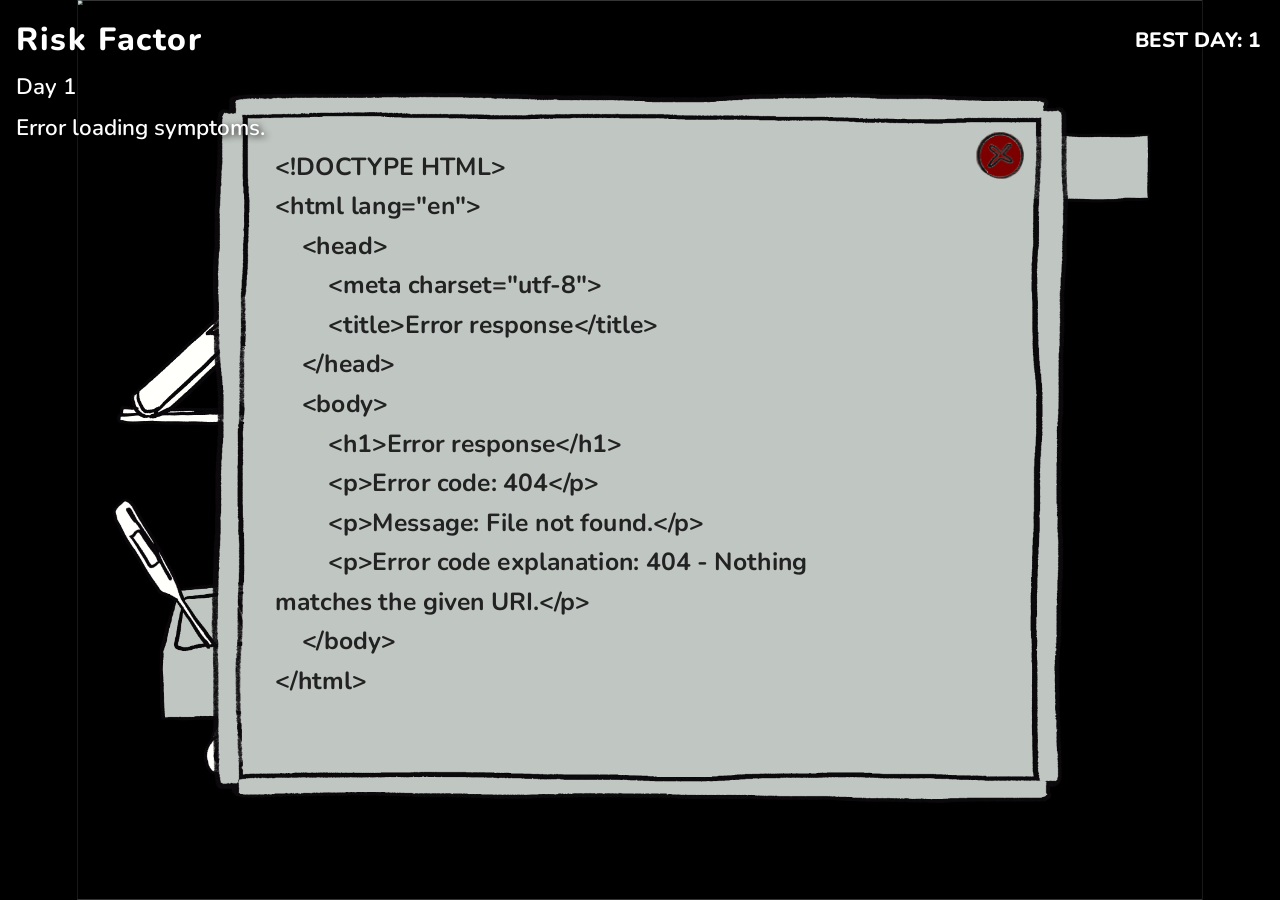
==== commit 444db46d: "sound effects" ====
--- a/RiskFactorBackend/wwwroot/index.html
+++ b/RiskFactorBackend/wwwroot/index.html
@@ -1,477 +1,509 @@
 <!doctype html>
 <html lang="en">
-
-<head>
+  <head>
     <meta charset="UTF-8" />
     <meta name="viewport" content="width=device-width, initial-scale=1.0" />
     <title>Risk Factor</title>
     <link rel="preconnect" href="https://fonts.googleapis.com" />
     <link rel="preconnect" href="https://fonts.gstatic.com" crossorigin />
-    <link href="https://fonts.googleapis.com/css2?family=Nunito:wght@400;600;700;800&display=swap" rel="stylesheet" />
+    <link
+      href="https://fonts.googleapis.com/css2?family=Nunito:wght@400;600;700;800&display=swap"
+      rel="stylesheet"
+    />
     <style>
-        * {
-            margin: 0;
-            padding: 0;
-            box-sizing: border-box;
-            font-family: "Nunito", sans-serif;
-        }
-
-        html,
-        body {
-            width: 100%;
-            height: 100%;
-            overflow: hidden;
-            background: #000;
-        }
-
-        .frame-1 {
-            position: absolute;
-            width: 4096px;
-            height: 3277px;
-            transform-origin: 0 0;
-            top: 0;
-            left: 0;
-            opacity: 0;
-            transition: opacity 0.4s ease;
-        }
-
-        .background {
-            position: absolute;
-            width: 4096px;
-            height: 3277px;
-            left: 0px;
-            top: 0px;
-        }
-
-        .tool-box {
-            position: absolute;
-            width: 1612px;
-            height: 1009px;
-            left: 127px;
-            top: 1813.5px;
-        }
-
-        .bad {
-            position: absolute;
-            width: 213px;
-            height: 209px;
-            left: 1801px;
-            top: 1972.5px;
-            cursor: pointer;
-        }
-
-        .good {
-            position: absolute;
-            width: 216px;
-            height: 210px;
-            left: 2076px;
-            top: 1971.5px;
-            cursor: pointer;
-        }
-
-        .patient-file {
-            position: absolute;
-            width: 457px;
-            height: 372px;
-            left: 2606px;
-            top: 2027.5px;
-            cursor: pointer;
-        }
-
-        .score {
-            position: absolute;
-            width: 720px;
-            height: 258px;
-            left: 3188px;
-            top: 480.5px;
-        }
-
-        #score {
-            position: absolute;
-            top: 17%;
-            left: 72%;
-            transform: translate(-50%, -50%);
-            font-size: 25px;
-            font-weight: bold;
-            z-index: 60;
-            color: black;
-            text-shadow: 2px 2px 4px rgba(255, 255, 255, 0.8);
-        }
-
-        .book-and-plant {
-            position: absolute;
-            width: 933px;
-            height: 621px;
-            left: 143px;
-            top: 930.5px;
-            cursor: pointer;
-        }
-
-        .timer-wrapper {
-            position: absolute;
-            width: 782px;
-            height: 281px;
-            left: 143px;
-            top: 598.5px;
-            display: none;
-        }
-
-        .timer-wrapper.active {
-            display: block;
-        }
-
-        .timer-text {
-            position: absolute;
-            top: 50%;
-            left: 50%;
-            transform: translate(-50%, -50%);
-            font-size: 140px;
-            font-weight: 800;
-            color: black;
-            text-shadow: 2px 2px 4px rgba(255, 255, 255, 0.8);
-            white-space: nowrap;
-        }
-
-        .high-priority {
-            position: absolute;
-            width: 1281px;
-            height: 2470px;
-            left: 1416px;
-            top: 354.5px;
-            display: none;
-            z-index: 20;
-        }
-
-        .medium-priority {
-            position: absolute;
-            width: 1281px;
-            height: 2470px;
-            left: 2741px;
-            top: 354.5px;
-            display: none;
-            z-index: 20;
-        }
-
-        .risk-factor {
-            position: absolute;
-            width: 1281px;
-            height: 2470px;
-            left: 95px;
-            top: 363.5px;
-            display: none;
-            z-index: 20;
-        }
-
-        .exit-book {
-            position: absolute;
-            width: 173px;
-            height: 170px;
-            left: 3849px;
-            top: 142.5px;
-            cursor: pointer;
-            display: none;
-            z-index: 100;
-            background-image: url("assets/EXIT_SYMPTOMS.png");
-            background-size: contain;
-            background-repeat: no-repeat;
-        }
-
-        .panel-label {
-            position: absolute;
-            width: 1281px;
-            text-align: center;
-            font-size: 120px;
-            font-weight: 800;
-            color: black;
-            pointer-events: none;
-            display: none;
-            z-index: 25;
-            padding-top: 130px;
-        }
-
-        .panel-symptom-list {
-            position: absolute;
-            width: 1281px;
-            overflow-y: auto;
-            scrollbar-width: none;
-            -ms-overflow-style: none;
-            display: none;
-            z-index: 26;
-            padding: 80px 90px 60px 90px;
-            box-sizing: border-box;
-        }
-
-        .panel-symptom-list::-webkit-scrollbar {
-            display: none;
-        }
-
-        .panel-footer {
-            position: absolute;
-            width: 1281px;
-            text-align: center;
-            font-size: 62px;
-            font-weight: 800;
-            color: #8b0000;
-            display: none;
-            z-index: 26;
-            padding: 30px 90px 0 90px;
-            box-sizing: border-box;
-            line-height: 1.4;
-            pointer-events: none;
-        }
-
-        .panel-symptom-list ul {
-            list-style: none;
-        }
-
-        .panel-symptom-list li {
-            font-size: 72px;
-            font-weight: 700;
-            color: black;
-            margin-bottom: 40px;
-            line-height: 1.3;
-        }
-
-        .symptoms {
-            position: absolute;
-            width: 3120px;
-            height: 2589px;
-            left: 488px;
-            top: 335.5px;
-            display: none;
-            z-index: 20;
-        }
-
-        .exit-symptoms {
-            position: absolute;
-            width: 173px;
-            height: 170px;
-            left: 3273px;
-            top: 480.5px;
-            cursor: pointer;
-            display: none;
-            z-index: 50;
-            background-image: url("assets/EXIT_SYMPTOMS.png");
-            background-size: contain;
-            background-repeat: no-repeat;
-        }
-
-        .symptoms.visible,
-        .exit-symptoms.visible,
-        .high-priority.visible,
-        .medium-priority.visible,
-        .risk-factor.visible,
-        .exit-book.visible,
-        .panel-label.visible,
-        .panel-symptom-list.visible,
-        .panel-footer.visible {
-            display: block;
-        }
-
-        h1,
-        h2,
-        p {
-            position: relative;
-            font-family: "Nunito", sans-serif;
-            color: white;
-            text-shadow: 2px 2px 6px rgba(0, 0, 0, 0.9);
-            z-index: 30;
-            pointer-events: none;
-            margin: 10px 0;
-        }
-
-        h1 {
-            font-size: 2rem;
-            font-weight: 800;
-            letter-spacing: 0.05em;
-            padding-left: 16px;
-            padding-top: 8px;
-        }
-
-        h2 {
-            font-size: 1.4rem;
-            font-weight: 600;
-            padding-left: 16px;
-        }
-
-        p {
-            font-size: 1.3rem;
-            font-weight: 700;
-        }
-
-        #homeButton {
-            background: green;
-        }
-
-        #hospitalButton {
-            background: red;
-        }
-
-        #symptom-list-container {
-            position: absolute;
-            left: 720px;
-            top: 335.5px;
-            width: 2600px;
-            padding-right: 200px;
-            height: 2589px;
-            display: none;
-            flex-direction: column;
-            justify-content: flex-start;
-            padding-top: 250px;
-            z-index: 40;
-            pointer-events: none;
-        }
-
-        #symptom-list-container.visible {
-            display: flex;
-        }
-
-        #symptom-list {
-            list-style: none;
-            font-size: 110px;
-            font-weight: bold;
-            color: black;
-        }
-
-        #symptom-list li {
-            margin-bottom: 60px;
-        }
-
-        #day-info-bg {
-            position: absolute;
-            width: 3120px;
-            height: 2589px;
-            left: 488px;
-            top: 335.5px;
-            display: none;
-            z-index: 70;
-        }
-
-        #day-info-exit {
-            position: absolute;
-            width: 173px;
-            height: 170px;
-            left: 3273px;
-            top: 480.5px;
-            cursor: pointer;
-            display: none;
-            z-index: 90;
-            background-image: url("assets/EXIT_SYMPTOMS.png");
-            background-size: contain;
-            background-repeat: no-repeat;
-        }
-
-        #day-info-text-container {
-            position: absolute;
-            left: 720px;
-            top: 535px;
-            width: 2500px;
-            height: 2200px;
-            overflow-y: auto;
-            scrollbar-width: none;
-            -ms-overflow-style: none;
-            display: none;
-            z-index: 80;
-            padding-right: 200px;
-        }
-
-        #day-info-text-container::-webkit-scrollbar {
-            display: none;
-        }
-
-        #day-info-text {
-            white-space: pre-wrap;
-            font-size: 90px;
-            font-weight: bold;
-            color: #222;
-            line-height: 1.6;
-        }
-
-        #day-info-bg.visible,
-        #day-info-exit.visible,
-        #day-info-text-container.visible {
-            display: block;
-        }
-
-        #status {
-            position: absolute;
-            top: 25%;
-            left: 50%;
-            transform: translate(-50%, -50%);
-            font-size: 48px;
-            font-weight: bold;
-            color: yellow;
-            text-shadow: 4px 4px 8px rgba(0, 0, 0, 0.9);
-            z-index: 60;
-        }
-
-        body.popup-open>#score {
-            visibility: hidden;
-        }
-
-        #best-day {
-            position: fixed;
-            top: 16px;
-            right: 50px;
-            font-family: 'Nunito', sans-serif;
-            font-size: 1.3rem;
-            font-weight: 800;
-            color: white;
-            text-shadow: 1px 1px 4px rgba(0, 0, 0, 0.7);
-            z-index: 100;
-            pointer-events: none;
-        }
-        #timer-display {
-            color: red;
-        }
+      * {
+        margin: 0;
+        padding: 0;
+        box-sizing: border-box;
+        font-family: "Nunito", sans-serif;
+      }
+
+      html,
+      body {
+        width: 100%;
+        height: 100%;
+        overflow: hidden;
+        background: #000;
+      }
+
+      .frame-1 {
+        position: absolute;
+        width: 4096px;
+        height: 3277px;
+        transform-origin: 0 0;
+        top: 0;
+        left: 0;
+        opacity: 0;
+        transition: opacity 0.4s ease;
+      }
+
+      .background {
+        position: absolute;
+        width: 4096px;
+        height: 3277px;
+        left: 0px;
+        top: 0px;
+      }
+
+      .tool-box {
+        position: absolute;
+        width: 1612px;
+        height: 1009px;
+        left: 127px;
+        top: 1813.5px;
+      }
+
+      .bad {
+        position: absolute;
+        width: 213px;
+        height: 209px;
+        left: 1801px;
+        top: 1972.5px;
+        cursor: pointer;
+      }
+
+      .good {
+        position: absolute;
+        width: 216px;
+        height: 210px;
+        left: 2076px;
+        top: 1971.5px;
+        cursor: pointer;
+      }
+
+      .patient-file {
+        position: absolute;
+        width: 457px;
+        height: 372px;
+        left: 2606px;
+        top: 2027.5px;
+        cursor: pointer;
+      }
+
+      .score {
+        position: absolute;
+        width: 720px;
+        height: 258px;
+        left: 3188px;
+        top: 480.5px;
+      }
+
+      #score {
+        position: absolute;
+        top: 17%;
+        left: 72%;
+        transform: translate(-50%, -50%);
+        font-size: 25px;
+        font-weight: bold;
+        z-index: 60;
+        color: black;
+        text-shadow: 2px 2px 4px rgba(255, 255, 255, 0.8);
+      }
+
+      .book-and-plant {
+        position: absolute;
+        width: 933px;
+        height: 621px;
+        left: 143px;
+        top: 930.5px;
+        cursor: pointer;
+      }
+
+      .timer-wrapper {
+        position: absolute;
+        width: 782px;
+        height: 281px;
+        left: 143px;
+        top: 598.5px;
+        display: none;
+      }
+
+      .timer-wrapper.active {
+        display: block;
+      }
+
+      .timer-text {
+        position: absolute;
+        top: 50%;
+        left: 50%;
+        transform: translate(-50%, -50%);
+        font-size: 140px;
+        font-weight: 800;
+        color: black;
+        text-shadow: 2px 2px 4px rgba(255, 255, 255, 0.8);
+        white-space: nowrap;
+      }
+
+      .high-priority {
+        position: absolute;
+        width: 1281px;
+        height: 2470px;
+        left: 1416px;
+        top: 354.5px;
+        display: none;
+        z-index: 20;
+      }
+
+      .medium-priority {
+        position: absolute;
+        width: 1281px;
+        height: 2470px;
+        left: 2741px;
+        top: 354.5px;
+        display: none;
+        z-index: 20;
+      }
+
+      .risk-factor {
+        position: absolute;
+        width: 1281px;
+        height: 2470px;
+        left: 95px;
+        top: 363.5px;
+        display: none;
+        z-index: 20;
+      }
+
+      .exit-book {
+        position: absolute;
+        width: 173px;
+        height: 170px;
+        left: 3849px;
+        top: 142.5px;
+        cursor: pointer;
+        display: none;
+        z-index: 100;
+        background-image: url("assets/EXIT_SYMPTOMS.png");
+        background-size: contain;
+        background-repeat: no-repeat;
+      }
+
+      .panel-label {
+        position: absolute;
+        width: 1281px;
+        text-align: center;
+        font-size: 120px;
+        font-weight: 800;
+        color: black;
+        pointer-events: none;
+        display: none;
+        z-index: 25;
+        padding-top: 130px;
+      }
+
+      .panel-symptom-list {
+        position: absolute;
+        width: 1281px;
+        overflow-y: auto;
+        scrollbar-width: none;
+        -ms-overflow-style: none;
+        display: none;
+        z-index: 26;
+        padding: 80px 90px 60px 90px;
+        box-sizing: border-box;
+      }
+
+      .panel-symptom-list::-webkit-scrollbar {
+        display: none;
+      }
+
+      .panel-footer {
+        position: absolute;
+        width: 1281px;
+        text-align: center;
+        font-size: 62px;
+        font-weight: 800;
+        color: #8b0000;
+        display: none;
+        z-index: 26;
+        padding: 30px 90px 0 90px;
+        box-sizing: border-box;
+        line-height: 1.4;
+        pointer-events: none;
+      }
+
+      .panel-symptom-list ul {
+        list-style: none;
+      }
+
+      .panel-symptom-list li {
+        font-size: 72px;
+        font-weight: 700;
+        color: black;
+        margin-bottom: 40px;
+        line-height: 1.3;
+      }
+
+      .symptoms {
+        position: absolute;
+        width: 3120px;
+        height: 2589px;
+        left: 488px;
+        top: 335.5px;
+        display: none;
+        z-index: 20;
+      }
+
+      .exit-symptoms {
+        position: absolute;
+        width: 173px;
+        height: 170px;
+        left: 3273px;
+        top: 480.5px;
+        cursor: pointer;
+        display: none;
+        z-index: 50;
+        background-image: url("assets/EXIT_SYMPTOMS.png");
+        background-size: contain;
+        background-repeat: no-repeat;
+      }
+
+      .symptoms.visible,
+      .exit-symptoms.visible,
+      .high-priority.visible,
+      .medium-priority.visible,
+      .risk-factor.visible,
+      .exit-book.visible,
+      .panel-label.visible,
+      .panel-symptom-list.visible,
+      .panel-footer.visible {
+        display: block;
+      }
+
+      h1,
+      h2,
+      p {
+        position: relative;
+        font-family: "Nunito", sans-serif;
+        color: white;
+        text-shadow: 2px 2px 6px rgba(0, 0, 0, 0.9);
+        z-index: 30;
+        pointer-events: none;
+        margin: 10px 0;
+      }
+
+      h1 {
+        font-size: 2rem;
+        font-weight: 800;
+        letter-spacing: 0.05em;
+        padding-left: 16px;
+        padding-top: 8px;
+      }
+
+      h2 {
+        font-size: 1.4rem;
+        font-weight: 600;
+        padding-left: 16px;
+      }
+
+      p {
+        font-size: 1.3rem;
+        font-weight: 700;
+      }
+
+      #homeButton {
+        background: green;
+      }
+
+      #hospitalButton {
+        background: red;
+      }
+
+      #symptom-list-container {
+        position: absolute;
+        left: 720px;
+        top: 335.5px;
+        width: 2600px;
+        padding-right: 200px;
+        height: 2589px;
+        display: none;
+        flex-direction: column;
+        justify-content: flex-start;
+        padding-top: 250px;
+        z-index: 40;
+        pointer-events: none;
+      }
+
+      #symptom-list-container.visible {
+        display: flex;
+      }
+
+      #symptom-list {
+        list-style: none;
+        font-size: 110px;
+        font-weight: bold;
+        color: black;
+      }
+
+      #symptom-list li {
+        margin-bottom: 60px;
+      }
+
+      #day-info-bg {
+        position: absolute;
+        width: 3120px;
+        height: 2589px;
+        left: 488px;
+        top: 335.5px;
+        display: none;
+        z-index: 70;
+      }
+
+      #day-info-exit {
+        position: absolute;
+        width: 173px;
+        height: 170px;
+        left: 3273px;
+        top: 480.5px;
+        cursor: pointer;
+        display: none;
+        z-index: 90;
+        background-image: url("assets/EXIT_SYMPTOMS.png");
+        background-size: contain;
+        background-repeat: no-repeat;
+      }
+
+      #day-info-text-container {
+        position: absolute;
+        left: 720px;
+        top: 535px;
+        width: 2500px;
+        height: 2200px;
+        overflow-y: auto;
+        scrollbar-width: none;
+        -ms-overflow-style: none;
+        display: none;
+        z-index: 80;
+        padding-right: 200px;
+      }
+
+      #day-info-text-container::-webkit-scrollbar {
+        display: none;
+      }
+
+      #day-info-text {
+        white-space: pre-wrap;
+        font-size: 90px;
+        font-weight: bold;
+        color: #222;
+        line-height: 1.6;
+      }
+
+      #day-info-bg.visible,
+      #day-info-exit.visible,
+      #day-info-text-container.visible {
+        display: block;
+      }
+
+      #status {
+        position: absolute;
+        top: 25%;
+        left: 50%;
+        transform: translate(-50%, -50%);
+        font-size: 48px;
+        font-weight: bold;
+        color: yellow;
+        text-shadow: 4px 4px 8px rgba(0, 0, 0, 0.9);
+        z-index: 60;
+      }
+
+      body.popup-open > #score {
+        visibility: hidden;
+      }
+
+      #best-day {
+        position: fixed;
+        top: 16px;
+        right: 20px;
+        font-family: "Nunito", sans-serif;
+        font-size: 1.3rem;
+        font-weight: 800;
+        color: white;
+        text-shadow: 1px 1px 4px rgba(0, 0, 0, 0.7);
+        z-index: 100;
+        pointer-events: none;
+      }
     </style>
-</head>
-
-<body>
+  </head>
+
+  <body>
     <div class="frame-1">
-        <img class="background" src="assets/BACKGROUND.jpg" alt="" />
-        <img class="tool-box" src="assets/TOOL_BOX.png" alt="" />
-        <img class="bad" id="homeButton" src="assets/BAD.png" alt="" />
-        <img class="good" id="hospitalButton" src="assets/GOOD.png" alt="" />
-        <img class="patient-file" src="assets/PATIENT_FILE.png" alt="" />
-        <img class="score" src="assets/SCORE.png" alt="" />
-        <img class="book-and-plant" src="assets/BOOK_AND_PLANT.png" alt="" />
-        <div class="timer-wrapper" id="timer-wrapper">
-            <img style="width:100%;height:100%;" src="assets/SCORE.png" alt="" />
-            <div class="timer-text" id="timer-display">5</div>
-        </div>
-        <img class="high-priority" src="assets/HIGH_PRIORITY.png" alt="" />
-        <img class="medium-priority" src="assets/HIGH_PRIORITY.png" alt="" />
-        <img class="risk-factor" src="assets/HIGH_PRIORITY.png" alt="" />
-        <div class="panel-label" style="left: 1416px; top: 354.5px">HIGH PRIORITY</div>
-        <div class="panel-label" style="left: 2741px; top: 354.5px">MEDIUM PRIORITY</div>
-        <div class="panel-label" style="left: 95px;   top: 363.5px">RISK FACTOR</div>
-        <div class="panel-symptom-list" id="high-priority-list" style="left:1416px; top:640px; height:1850px;">
-            <ul></ul>
-        </div>
-        <div class="panel-symptom-list" id="medium-priority-list" style="left:2741px; top:640px; height:1850px;">
-            <ul></ul>
-        </div>
-        <div class="panel-symptom-list" id="risk-factor-list" style="left:95px;   top:649px; height:1850px;">
-            <ul></ul>
-        </div>
-        <div class="panel-footer" id="high-priority-footer" style="left:1416px; top:2520px;">URGENT: 1 high priority
-        </div>
-        <div class="panel-footer" id="medium-priority-footer" style="left:2741px; top:2520px;">URGENT: 3 medium priority
-        </div>
-        <div class="panel-footer" id="risk-factor-footer" style="left:95px;   top:2529px;">URGENT: 1 risk factor + 1
-            medium priority</div>
-        <div class="exit-book"></div>
-        <img class="symptoms" src="assets/SYMPTOMS.png" alt="" />
-        <div class="exit-symptoms"></div>
-        <div id="symptom-list-container">
-            <ul id="symptom-list"></ul>
-        </div>
-        <img id="day-info-bg" src="assets/SYMPTOMS.png" alt="" />
-        <div id="day-info-exit"></div>
-        <div id="day-info-text-container">
-            <div id="day-info-text"></div>
-        </div>
+      <img class="background" src="assets/BACKGROUND.jpg" alt="" />
+      <img class="tool-box" src="assets/TOOL_BOX.png" alt="" />
+      <img class="bad" id="homeButton" src="assets/BAD.png" alt="" />
+      <img class="good" id="hospitalButton" src="assets/GOOD.png" alt="" />
+      <img class="patient-file" src="assets/PATIENT_FILE.png" alt="" />
+      <img class="score" src="assets/SCORE.png" alt="" />
+      <img class="book-and-plant" src="assets/BOOK_AND_PLANT.png" alt="" />
+      <div class="timer-wrapper" id="timer-wrapper">
+        <img style="width: 100%; height: 100%" src="assets/SCORE.png" alt="" />
+        <div class="timer-text" id="timer-display">5</div>
+      </div>
+      <img class="high-priority" src="assets/HIGH_PRIORITY.png" alt="" />
+      <img class="medium-priority" src="assets/HIGH_PRIORITY.png" alt="" />
+      <img class="risk-factor" src="assets/HIGH_PRIORITY.png" alt="" />
+      <div class="panel-label" style="left: 1416px; top: 354.5px">
+        HIGH PRIORITY
+      </div>
+      <div class="panel-label" style="left: 2741px; top: 354.5px">
+        MEDIUM PRIORITY
+      </div>
+      <div class="panel-label" style="left: 95px; top: 363.5px">
+        RISK FACTOR
+      </div>
+      <div
+        class="panel-symptom-list"
+        id="high-priority-list"
+        style="left: 1416px; top: 640px; height: 1850px"
+      >
+        <ul></ul>
+      </div>
+      <div
+        class="panel-symptom-list"
+        id="medium-priority-list"
+        style="left: 2741px; top: 640px; height: 1850px"
+      >
+        <ul></ul>
+      </div>
+      <div
+        class="panel-symptom-list"
+        id="risk-factor-list"
+        style="left: 95px; top: 649px; height: 1850px"
+      >
+        <ul></ul>
+      </div>
+      <div
+        class="panel-footer"
+        id="high-priority-footer"
+        style="left: 1416px; top: 2520px"
+      >
+        URGENT: 1 high priority
+      </div>
+      <div
+        class="panel-footer"
+        id="medium-priority-footer"
+        style="left: 2741px; top: 2520px"
+      >
+        URGENT: 3 medium priority
+      </div>
+      <div
+        class="panel-footer"
+        id="risk-factor-footer"
+        style="left: 95px; top: 2529px"
+      >
+        URGENT: 1 risk factor + 1 medium priority
+      </div>
+      <div class="exit-book"></div>
+      <img class="symptoms" src="assets/SYMPTOMS.png" alt="" />
+      <div class="exit-symptoms"></div>
+      <div id="symptom-list-container">
+        <ul id="symptom-list"></ul>
+      </div>
+      <img id="day-info-bg" src="assets/SYMPTOMS.png" alt="" />
+      <div id="day-info-exit"></div>
+      <div id="day-info-text-container">
+        <div id="day-info-text"></div>
+      </div>
     </div>
 
     <h1>Risk Factor</h1>
@@ -483,406 +515,437 @@
     <ul id="symptom-list"></ul>
 
     <script>
-        const audioCtx = new (window.AudioContext || window.webkitAudioContext)();
-        const sounds = {};
-        function loadSound(name, path) {
-            fetch(path)
-                .then((r) => r.arrayBuffer())
-                .then((buf) => audioCtx.decodeAudioData(buf))
-                .then((decoded) => {
-                    sounds[name] = decoded;
-                });
+      const audioCtx = new (window.AudioContext || window.webkitAudioContext)();
+      const sounds = {};
+      function loadSound(name, path) {
+        fetch(path)
+          .then((r) => r.arrayBuffer())
+          .then((buf) => audioCtx.decodeAudioData(buf))
+          .then((decoded) => {
+            sounds[name] = decoded;
+          });
+      }
+      loadSound("popup", "sounds/SYMPTOMS_OPEN.wav");
+      loadSound("send", "sounds/send.wav");
+      loadSound("dontSend", "sounds/dont_send.wav");
+      loadSound("disregard", "sounds/disregard.wav");
+      loadSound("crowd", "sounds/crowd.wav");
+      loadSound("dayStart", "sounds/day_start.wav");
+      loadSound("cough", "sounds/cough.wav");
+      loadSound("alarm", "sounds/alarm.mp3");
+      loadSound("drop", "sounds/drop.wav");
+
+      function playSound(name, onEnded) {
+        const buf = sounds[name];
+        if (!buf) return;
+        if (audioCtx.state === "suspended") audioCtx.resume();
+        const src = audioCtx.createBufferSource();
+        src.buffer = buf;
+        src.connect(audioCtx.destination);
+        if (onEnded) src.onended = onEnded;
+        src.start(0);
+      }
+
+      function playPopupSound() {
+        playSound("popup");
+      }
+
+      function scale() {
+        const s = Math.min(window.innerWidth / 4096, window.innerHeight / 3277);
+        const x = (window.innerWidth - 4096 * s) / 2;
+        const y = (window.innerHeight - 3277 * s) / 2;
+        document.querySelector(".frame-1").style.transform =
+          `translate(${x}px, ${y}px) scale(${s})`;
+      }
+      scale();
+      window.addEventListener("resize", scale);
+      window.addEventListener("load", () => {
+        document.querySelector(".frame-1").style.opacity = "1";
+      });
+
+      document
+        .querySelector(".patient-file")
+        .addEventListener("click", function () {
+          const hasCough =
+            symptoms[PersonNumber] &&
+            symptoms[PersonNumber].some(
+              (s) => typeof s === "string" && s.toLowerCase().includes("cough"),
+            );
+          playSound("popup", hasCough ? () => playSound("cough") : null);
+          document.body.classList.add("popup-open");
+          document.querySelector(".symptoms").classList.add("visible");
+          document.querySelector(".exit-symptoms").classList.add("visible");
+          document
+            .getElementById("symptom-list-container")
+            .classList.add("visible");
+        });
+
+      function closeSymptoms() {
+        playPopupSound();
+        document.body.classList.remove("popup-open");
+        document.querySelector(".symptoms").classList.remove("visible");
+        document.querySelector(".exit-symptoms").classList.remove("visible");
+        document
+          .getElementById("symptom-list-container")
+          .classList.remove("visible");
+      }
+
+      document
+        .querySelector(".exit-symptoms")
+        .addEventListener("click", closeSymptoms);
+      document
+        .querySelector(".symptoms")
+        .addEventListener("click", closeSymptoms);
+
+      let footerVisibility = { high: false, medium: false, risk: false };
+
+      function populatePanelList(id, names, emptyMsg) {
+        const ul = document.querySelector(`#${id} ul`);
+        ul.innerHTML = "";
+        if (!names || names.length === 0) {
+          const li = document.createElement("li");
+          li.innerText = emptyMsg || "";
+          li.style.opacity = "0.5";
+          ul.appendChild(li);
+          return;
         }
-        loadSound("popup", "sounds/SYMPTOMS_OPEN.wav");
-        loadSound("send", "sounds/send.wav");
-        loadSound("dontSend", "sounds/dont_send.wav");
-        loadSound("disregard", "sounds/disregard.wav");
-        loadSound("crowd", "sounds/crowd.wav");
-        loadSound("dayStart", "sounds/day_start.wav");
-        loadSound("cough", "sounds/cough.wav");
-
-        function playSound(name, onEnded) {
-            const buf = sounds[name];
-            if (!buf) return;
-            if (audioCtx.state === "suspended") audioCtx.resume();
-            const src = audioCtx.createBufferSource();
-            src.buffer = buf;
-            src.connect(audioCtx.destination);
-            if (onEnded) src.onended = onEnded;
-            src.start(0);
+        names.forEach((name) => {
+          const li = document.createElement("li");
+          li.innerText = name;
+          ul.appendChild(li);
+        });
+      }
+
+      document
+        .querySelector(".book-and-plant")
+        .addEventListener("click", function () {
+          playPopupSound();
+          document.body.classList.add("popup-open");
+          document.querySelector(".high-priority").classList.add("visible");
+          document.querySelector(".medium-priority").classList.add("visible");
+          document.querySelector(".risk-factor").classList.add("visible");
+          document.querySelector(".exit-book").classList.add("visible");
+          document
+            .querySelectorAll(".panel-label")
+            .forEach((el) => el.classList.add("visible"));
+          document
+            .querySelectorAll(".panel-symptom-list")
+            .forEach((el) => el.classList.add("visible"));
+          if (footerVisibility.high)
+            document
+              .getElementById("high-priority-footer")
+              .classList.add("visible");
+          if (footerVisibility.medium)
+            document
+              .getElementById("medium-priority-footer")
+              .classList.add("visible");
+          if (footerVisibility.risk)
+            document
+              .getElementById("risk-factor-footer")
+              .classList.add("visible");
+        });
+
+      function closeBook() {
+        playPopupSound();
+        document.body.classList.remove("popup-open");
+        document.querySelector(".high-priority").classList.remove("visible");
+        document.querySelector(".medium-priority").classList.remove("visible");
+        document.querySelector(".risk-factor").classList.remove("visible");
+        document.querySelector(".exit-book").classList.remove("visible");
+        document
+          .querySelectorAll(".panel-label")
+          .forEach((el) => el.classList.remove("visible"));
+        document
+          .querySelectorAll(".panel-symptom-list")
+          .forEach((el) => el.classList.remove("visible"));
+        document
+          .querySelectorAll(".panel-footer")
+          .forEach((el) => el.classList.remove("visible"));
+      }
+
+      document.querySelector(".exit-book").addEventListener("click", closeBook);
+
+      const firstNames = [
+        "Shriya",
+        "Alana",
+        "Rebecca",
+        "Maria",
+        "Priya",
+        "Jordan",
+        "Taylor",
+        "Carmen",
+        "Destiny",
+        "Fatima",
+        "Mei",
+        "Aaliyah",
+        "Sofia",
+        "Nadia",
+        "Layla",
+      ];
+      const lastNames = [
+        "Rajesh",
+        "Zhao",
+        "Tio",
+        "Johnson",
+        "Williams",
+        "Patel",
+        "Nguyen",
+        "Martinez",
+        "Brown",
+        "Kim",
+        "Okafor",
+        "Hassan",
+        "Rivera",
+        "Chen",
+        "Thompson",
+      ];
+      let names = [];
+
+      function randomName() {
+        const first = firstNames[Math.floor(Math.random() * firstNames.length)];
+        const last = lastNames[Math.floor(Math.random() * lastNames.length)];
+        return `${first} ${last}`;
+      }
+
+      function randomBackground() {
+        const backgrounds = [
+          "assets/BACKGROUND.jpg",
+          "assets/background_1.png",
+          "assets/background_2.jpg",
+          "assets/background_3.jpg",
+          "assets/background_4.jpg",
+          "assets/background_5.jpg",
+          "assets/background_6.jpg",
+          "assets/background_7.jpg",
+        ];
+        return backgrounds[Math.floor(Math.random() * backgrounds.length)];
+      }
+
+      let symptoms = [];
+      let PersonNumber = 0;
+      let score = 0;
+      let day = 1;
+
+      let timerInterval = null;
+      let timerSecondsLeft = 0;
+      let timerPaused = false;
+      let transitioning = false;
+      const timerWrapper = document.getElementById("timer-wrapper");
+      const timerDisplay = document.getElementById("timer-display");
+
+      function getTimerDuration(d) {
+        if (d < 5) return 0;
+        return Math.max(2, 15 - d);
+      }
+
+      function stopTimer() {
+        if (timerInterval) {
+          clearInterval(timerInterval);
+          timerInterval = null;
         }
-
-        function playPopupSound() {
-            playSound("popup");
+        timerWrapper.classList.remove("active");
+      }
+
+      function startTimer() {
+        stopTimer();
+        const duration = getTimerDuration(day);
+        if (duration === 0) return;
+        timerSecondsLeft = duration;
+        timerDisplay.innerText = timerSecondsLeft;
+        timerWrapper.classList.add("active");
+        timerInterval = setInterval(() => {
+          if (timerPaused) return;
+          timerSecondsLeft--;
+          timerDisplay.innerText = timerSecondsLeft;
+          if (timerSecondsLeft <= 0) {
+            transitioning = true;
+            stopTimer();
+            playSound("alarm");
+            showResult("Took Too Much Time!");
+            setTimeout(() => DaySymptoms(1), 1000);
+          }
+        }, 1000);
+      }
+
+      let bestDay = parseInt(localStorage.getItem("bestDay") || "1");
+      const bestDayElement = document.getElementById("best-day");
+      bestDayElement.innerText = `BEST DAY: ${bestDay}`;
+
+      function updateBestDay(d) {
+        if (d > bestDay) {
+          bestDay = d;
+          localStorage.setItem("bestDay", bestDay);
+          bestDayElement.innerText = `BEST DAY: ${bestDay}`;
         }
-
-        function scale() {
-            const s = Math.min(window.innerWidth / 4096, window.innerHeight / 3277);
-            const x = (window.innerWidth - 4096 * s) / 2;
-            const y = (window.innerHeight - 3277 * s) / 2;
-            document.querySelector(".frame-1").style.transform =
-                `translate(${x}px, ${y}px) scale(${s})`;
+      }
+
+      const dayElement = document.getElementById("Day");
+      const person = document.getElementById("Person");
+      const scoreElement = document.getElementById("score");
+      const statusElement = document.getElementById("status");
+      const symptomList = document.getElementById("symptom-list");
+      const homeButton = document.getElementById("homeButton");
+      const hospitalButton = document.getElementById("hospitalButton");
+      const badLayer = document.getElementById("badLayer");
+      const goodLayer = document.getElementById("goodLayer");
+
+      function CurrentSymptoms() {
+        const currentSymptoms = symptoms[PersonNumber];
+        person.innerText = names[PersonNumber];
+        const currBackground = document.querySelector(".background");
+        const isBlack = currentSymptoms.some((s) => s === "I'm Black.");
+        let newBackground = isBlack
+          ? "assets/background_1.png"
+          : randomBackground();
+        if (!isBlack) {
+          while (currBackground.src.includes(newBackground)) {
+            newBackground = randomBackground();
+          }
         }
-        scale();
-        window.addEventListener("resize", scale);
-        window.addEventListener("load", () => {
-            document.querySelector(".frame-1").style.opacity = "1";
-        });
-
-        document
-            .querySelector(".patient-file")
-            .addEventListener("click", function () {
-                const hasCough =
-                    symptoms[PersonNumber] &&
-                    symptoms[PersonNumber].some(
-                        (s) => typeof s === "string" && s.toLowerCase().includes("cough"),
-                    );
-                playSound("popup", hasCough ? () => playSound("cough") : null);
-                document.body.classList.add("popup-open");
-                document.querySelector(".symptoms").classList.add("visible");
-                document.querySelector(".exit-symptoms").classList.add("visible");
-                document
-                    .getElementById("symptom-list-container")
-                    .classList.add("visible");
-            });
-
-        function closeSymptoms() {
+        currBackground.src = newBackground;
+        symptomList.innerHTML = "";
+        for (let i = 1; i < currentSymptoms.length; i++) {
+          const li = document.createElement("li");
+          li.innerText = currentSymptoms[i];
+          symptomList.appendChild(li);
+        }
+        startTimer();
+      }
+
+      function showResult(result) {
+        statusElement.innerText = result;
+        statusElement.style.display = "block";
+        setTimeout(() => {
+          statusElement.style.display = "none";
+        }, 1000);
+      }
+
+      const dayInfoBg = document.getElementById("day-info-bg");
+      const dayInfoExit = document.getElementById("day-info-exit");
+      const dayInfoContainer = document.getElementById(
+        "day-info-text-container",
+      );
+      const dayInfoText = document.getElementById("day-info-text");
+
+      function closeDayInfo() {
+        playPopupSound();
+        timerPaused = false;
+        document.body.classList.remove("popup-open");
+        dayInfoBg.classList.remove("visible");
+        dayInfoExit.classList.remove("visible");
+        dayInfoContainer.classList.remove("visible");
+      }
+
+      dayInfoExit.addEventListener("click", closeDayInfo);
+
+      function DaySymptoms(requestedDay) {
+        transitioning = false;
+        stopTimer();
+        playSound("dayStart");
+        updateBestDay(requestedDay);
+        day = requestedDay;
+        PersonNumber = 0;
+        score = 0;
+        symptoms = [];
+        dayElement.innerText = `Day ${day}`;
+        scoreElement.innerText = `Score: ${score}`;
+
+        fetch(`/api/symptoms?day=${day}`)
+          .then((r) => r.json())
+          .then((data) => {
+            const hp = data.high_priority || [];
+            const mp = data.medium_priority || [];
+            const rf = data.risk_factor || [];
+            populatePanelList(
+              "high-priority-list",
+              hp,
+              "No high priority symptoms known.",
+            );
+            populatePanelList(
+              "medium-priority-list",
+              mp,
+              "No medium priority symptoms known.",
+            );
+            populatePanelList("risk-factor-list", rf, "No risk factors known.");
+            footerVisibility = {
+              high: hp.length > 0,
+              medium: mp.length > 0,
+              risk: rf.length > 0 && mp.length > 0,
+            };
+          });
+
+        fetch(`/api/dayinfo?day=${day}`)
+          .then((r) => r.text())
+          .then((info) => {
+            dayInfoText.innerText = info;
+            dayInfoContainer.scrollTop = 0;
             playPopupSound();
-            document.body.classList.remove("popup-open");
-            document.querySelector(".symptoms").classList.remove("visible");
-            document.querySelector(".exit-symptoms").classList.remove("visible");
-            document
-                .getElementById("symptom-list-container")
-                .classList.remove("visible");
+            timerPaused = true;
+            document.body.classList.add("popup-open");
+            dayInfoBg.classList.add("visible");
+            dayInfoExit.classList.add("visible");
+            dayInfoContainer.classList.add("visible");
+          });
+
+        fetch(`/api/message?day=${day}`)
+          .then((response) => response.json())
+          .then((data) => {
+            symptoms = data;
+            names = symptoms.map(() => randomName());
+            CurrentSymptoms();
+          })
+          .catch(() => {
+            person.innerText = "Error loading symptoms.";
+          });
+      }
+
+      function UpdateScore(choice) {
+        if (transitioning) return;
+        stopTimer();
+        const health = symptoms[PersonNumber][0];
+        if (choice === "Home") {
+          if (health === "Unhealthy") {
+            transitioning = true;
+            playSound("disregard");
+            showResult("Disregarded a Person in Critical Condition!");
+            setTimeout(() => DaySymptoms(1), 1000);
+            return;
+          }
+          score += 1;
+        } else if (choice === "Hospital") {
+          if (health === "Healthy") {
+            score += 2;
+            if (score < 0) playSound("drop");
+          } else {
+            score += 1;
+          }
         }
-
-        document
-            .querySelector(".exit-symptoms")
-            .addEventListener("click", closeSymptoms);
-        document
-            .querySelector(".symptoms")
-            .addEventListener("click", closeSymptoms);
-
-        let footerVisibility = { high: false, medium: false, risk: false };
-
-        function populatePanelList(id, names, emptyMsg) {
-            const ul = document.querySelector(`#${id} ul`);
-            ul.innerHTML = "";
-            if (!names || names.length === 0) {
-                const li = document.createElement("li");
-                li.innerText = emptyMsg || "";
-                li.style.opacity = "0.5";
-                ul.appendChild(li);
-                return;
-            }
-            names.forEach((name) => {
-                const li = document.createElement("li");
-                li.innerText = name;
-                ul.appendChild(li);
-            });
+        dayElement.innerText = `Day ${day}`;
+        scoreElement.innerText = `Score: ${score}`;
+        if (PersonNumber + 1 >= symptoms.length) {
+          transitioning = true;
+          if (score >= symptoms.length - 3) {
+            showResult("You Saved Everyone!");
+            setTimeout(() => DaySymptoms(day + 1), 1000);
+          } else {
+            playSound("crowd");
+            showResult("The Hospital Was Overcrowded.");
+            setTimeout(() => DaySymptoms(1), 1000);
+          }
+          return;
         }
-
-        document
-            .querySelector(".book-and-plant")
-            .addEventListener("click", function () {
-                playPopupSound();
-                document.body.classList.add("popup-open");
-                document.querySelector(".high-priority").classList.add("visible");
-                document.querySelector(".medium-priority").classList.add("visible");
-                document.querySelector(".risk-factor").classList.add("visible");
-                document.querySelector(".exit-book").classList.add("visible");
-                document.querySelectorAll(".panel-label").forEach((el) => el.classList.add("visible"));
-                document.querySelectorAll(".panel-symptom-list").forEach((el) => el.classList.add("visible"));
-                if (footerVisibility.high) document.getElementById("high-priority-footer").classList.add("visible");
-                if (footerVisibility.medium) document.getElementById("medium-priority-footer").classList.add("visible");
-                if (footerVisibility.risk) document.getElementById("risk-factor-footer").classList.add("visible");
-            });
-
-        function closeBook() {
-            playPopupSound();
-            document.body.classList.remove("popup-open");
-            document.querySelector(".high-priority").classList.remove("visible");
-            document.querySelector(".medium-priority").classList.remove("visible");
-            document.querySelector(".risk-factor").classList.remove("visible");
-            document.querySelector(".exit-book").classList.remove("visible");
-            document.querySelectorAll(".panel-label").forEach((el) => el.classList.remove("visible"));
-            document.querySelectorAll(".panel-symptom-list").forEach((el) => el.classList.remove("visible"));
-            document.querySelectorAll(".panel-footer").forEach((el) => el.classList.remove("visible"));
-        }
-
-        document.querySelector(".exit-book").addEventListener("click", closeBook);
-
-        const firstNames = [
-            "Shriya",
-            "Alana",
-            "Rebecca",
-            "Maria",
-            "Priya",
-            "Jordan",
-            "Taylor",
-            "Carmen",
-            "Destiny",
-            "Fatima",
-            "Mei",
-            "Aaliyah",
-            "Sofia",
-            "Nadia",
-            "Layla",
-        ];
-        const lastNames = [
-            "Rajesh",
-            "Zhao",
-            "Tio",
-            "Johnson",
-            "Williams",
-            "Patel",
-            "Nguyen",
-            "Martinez",
-            "Brown",
-            "Kim",
-            "Okafor",
-            "Hassan",
-            "Rivera",
-            "Chen",
-            "Thompson",
-        ];
-        let names = [];
-
-        function randomName() {
-            const first = firstNames[Math.floor(Math.random() * firstNames.length)];
-            const last = lastNames[Math.floor(Math.random() * lastNames.length)];
-            return `${first} ${last}`;
-        }
-
-        function randomBackground() {
-            const backgrounds = [
-                "assets/BACKGROUND.jpg",
-                "assets/background_1.png",
-                "assets/background_2.jpg",
-                "assets/background_3.jpg",
-                "assets/background_4.jpg",
-                "assets/background_5.jpg",
-                "assets/background_6.jpg",
-                "assets/background_7.jpg",
-            ];
-            return backgrounds[Math.floor(Math.random() * backgrounds.length)];
-        }
-
-        let symptoms = [];
-        let PersonNumber = 0;
-        let score = 0;
-        let day = 1;
-
-        let timerInterval = null;
-        let timerSecondsLeft = 0;
-        let timerPaused = false;
-        let transitioning = false;
-        const timerWrapper = document.getElementById("timer-wrapper");
-        const timerDisplay = document.getElementById("timer-display");
-
-        function getTimerDuration(d) {
-            if (d < 5) return 0;
-            return Math.max(2, 15 - d);
-        }
-
-        function stopTimer() {
-            if (timerInterval) { clearInterval(timerInterval); timerInterval = null; }
-            timerWrapper.classList.remove("active");
-        }
-
-        function startTimer() {
-            stopTimer();
-            const duration = getTimerDuration(day);
-            if (duration === 0) return;
-            timerSecondsLeft = duration;
-            timerDisplay.innerText = timerSecondsLeft;
-            timerWrapper.classList.add("active");
-            timerInterval = setInterval(() => {
-                if (timerPaused) return;
-                timerSecondsLeft--;
-                timerDisplay.innerText = timerSecondsLeft;
-                if (timerSecondsLeft <= 0) {
-                    transitioning = true;
-                    stopTimer();
-                    showResult("Took Too Much Time!");
-                    setTimeout(() => DaySymptoms(1), 1000);
-                }
-            }, 1000);
-        }
-
-        let bestDay = parseInt(localStorage.getItem("bestDay") || "1");
-        const bestDayElement = document.getElementById("best-day");
-        bestDayElement.innerText = `BEST DAY: ${bestDay}`;
-
-        function updateBestDay(d) {
-            if (d > bestDay) {
-                bestDay = d;
-                localStorage.setItem("bestDay", bestDay);
-                bestDayElement.innerText = `BEST DAY: ${bestDay}`;
-            }
-        }
-
-        const dayElement = document.getElementById("Day");
-        const person = document.getElementById("Person");
-        const scoreElement = document.getElementById("score");
-        const statusElement = document.getElementById("status");
-        const symptomList = document.getElementById("symptom-list");
-        const homeButton = document.getElementById("homeButton");
-        const hospitalButton = document.getElementById("hospitalButton");
-        const badLayer = document.getElementById("badLayer");
-        const goodLayer = document.getElementById("goodLayer");
-
-        function CurrentSymptoms() {
-            const currentSymptoms = symptoms[PersonNumber];
-            person.innerText = names[PersonNumber];
-            const currBackground = document.querySelector(".background");
-            const isBlack = currentSymptoms.some((s) => s === "I'm Black.");
-            let newBackground = isBlack
-                ? "assets/background_1.png"
-                : randomBackground();
-            if (!isBlack) {
-                while (currBackground.src.includes(newBackground)) {
-                    newBackground = randomBackground();
-                }
-            }
-            currBackground.src = newBackground;
-            symptomList.innerHTML = "";
-            for (let i = 1; i < currentSymptoms.length; i++) {
-                const li = document.createElement("li");
-                li.innerText = currentSymptoms[i];
-                symptomList.appendChild(li);
-            }
-            startTimer();
-        }
-
-        function showResult(result) {
-            statusElement.innerText = result;
-            statusElement.style.display = "block";
-            setTimeout(() => {
-                statusElement.style.display = "none";
-            }, 1000);
-        }
-
-        const dayInfoBg = document.getElementById("day-info-bg");
-        const dayInfoExit = document.getElementById("day-info-exit");
-        const dayInfoContainer = document.getElementById(
-            "day-info-text-container",
-        );
-        const dayInfoText = document.getElementById("day-info-text");
-
-        function closeDayInfo() {
-            playPopupSound();
-            timerPaused = false;
-            document.body.classList.remove("popup-open");
-            dayInfoBg.classList.remove("visible");
-            dayInfoExit.classList.remove("visible");
-            dayInfoContainer.classList.remove("visible");
-        }
-
-        dayInfoExit.addEventListener("click", closeDayInfo);
-
-        function DaySymptoms(requestedDay) {
-            transitioning = false;
-            stopTimer();
-            playSound("dayStart");
-            updateBestDay(requestedDay);
-            day = requestedDay;
-            PersonNumber = 0;
-            score = 0;
-            symptoms = [];
-            dayElement.innerText = `Day ${day}`;
-            scoreElement.innerText = `Score: ${score}`;
-
-            fetch(`/api/symptoms?day=${day}`)
-                .then((r) => r.json())
-                .then((data) => {
-                    const hp = data.high_priority || [];
-                    const mp = data.medium_priority || [];
-                    const rf = data.risk_factor || [];
-                    populatePanelList("high-priority-list", hp, "No high priority symptoms known.");
-                    populatePanelList("medium-priority-list", mp, "No medium priority symptoms known.");
-                    populatePanelList("risk-factor-list", rf, "No risk factors known.");
-                    footerVisibility = {
-                        high: hp.length > 0,
-                        medium: mp.length > 0,
-                        risk: rf.length > 0 && mp.length > 0,
-                    };
-                });
-
-            fetch(`/api/dayinfo?day=${day}`)
-                .then((r) => r.text())
-                .then((info) => {
-                    dayInfoText.innerText = info;
-                    dayInfoContainer.scrollTop = 0;
-                    playPopupSound();
-                    timerPaused = true;
-                    document.body.classList.add("popup-open");
-                    dayInfoBg.classList.add("visible");
-                    dayInfoExit.classList.add("visible");
-                    dayInfoContainer.classList.add("visible");
-                });
-
-            fetch(`/api/message?day=${day}`)
-                .then((response) => response.json())
-                .then((data) => {
-                    symptoms = data;
-                    names = symptoms.map(() => randomName());
-                    CurrentSymptoms();
-                })
-                .catch(() => {
-                    person.innerText = "Error loading symptoms.";
-                });
-        }
-
-        function UpdateScore(choice) {
-            if (transitioning) return;
-            stopTimer();
-            const health = symptoms[PersonNumber][0];
-            if (choice === "Home") {
-                if (health === "Unhealthy") {
-                    transitioning = true;
-                    playSound("disregard");
-                    showResult("Disregarded a Person in Critical Condition!");
-                    setTimeout(() => DaySymptoms(1), 1000);
-                    return;
-                }
-                score += 1;
-            }
-            else if (choice === "Hospital") {
-                if (health === "Healthy") {
-                    score -= 2;
-                }
-                else {
-                    score += 1;
-                }
-            }
-            dayElement.innerText = `Day ${day}`;
-            scoreElement.innerText = `Score: ${score}`;
-            if (PersonNumber + 1 >= symptoms.length) {
-                transitioning = true;
-                if (score >= symptoms.length - 3) {
-                    showResult("You Saved Everyone!");
-                    setTimeout(() => DaySymptoms(day + 1), 1000);
-                } else {
-                    playSound("crowd");
-                    showResult("The Hospital Was Overcrowded.");
-                    setTimeout(() => DaySymptoms(1), 1000);
-                }
-                return;
-            }
-            PersonNumber += 1;
-            CurrentSymptoms();
-        }
-        homeButton.addEventListener("click", () => {
-            playSound("dontSend");
-            UpdateScore("Home");
-        });
-        hospitalButton.addEventListener("click", () => {
-            playSound("send");
-            UpdateScore("Hospital");
-        });
-        DaySymptoms(day);
+        PersonNumber += 1;
+        CurrentSymptoms();
+      }
+      homeButton.addEventListener("click", () => {
+        playSound("dontSend");
+        UpdateScore("Home");
+      });
+      hospitalButton.addEventListener("click", () => {
+        playSound("send");
+        UpdateScore("Hospital");
+      });
+      DaySymptoms(day);
     </script>
-</body>
-
+  </body>
 </html>
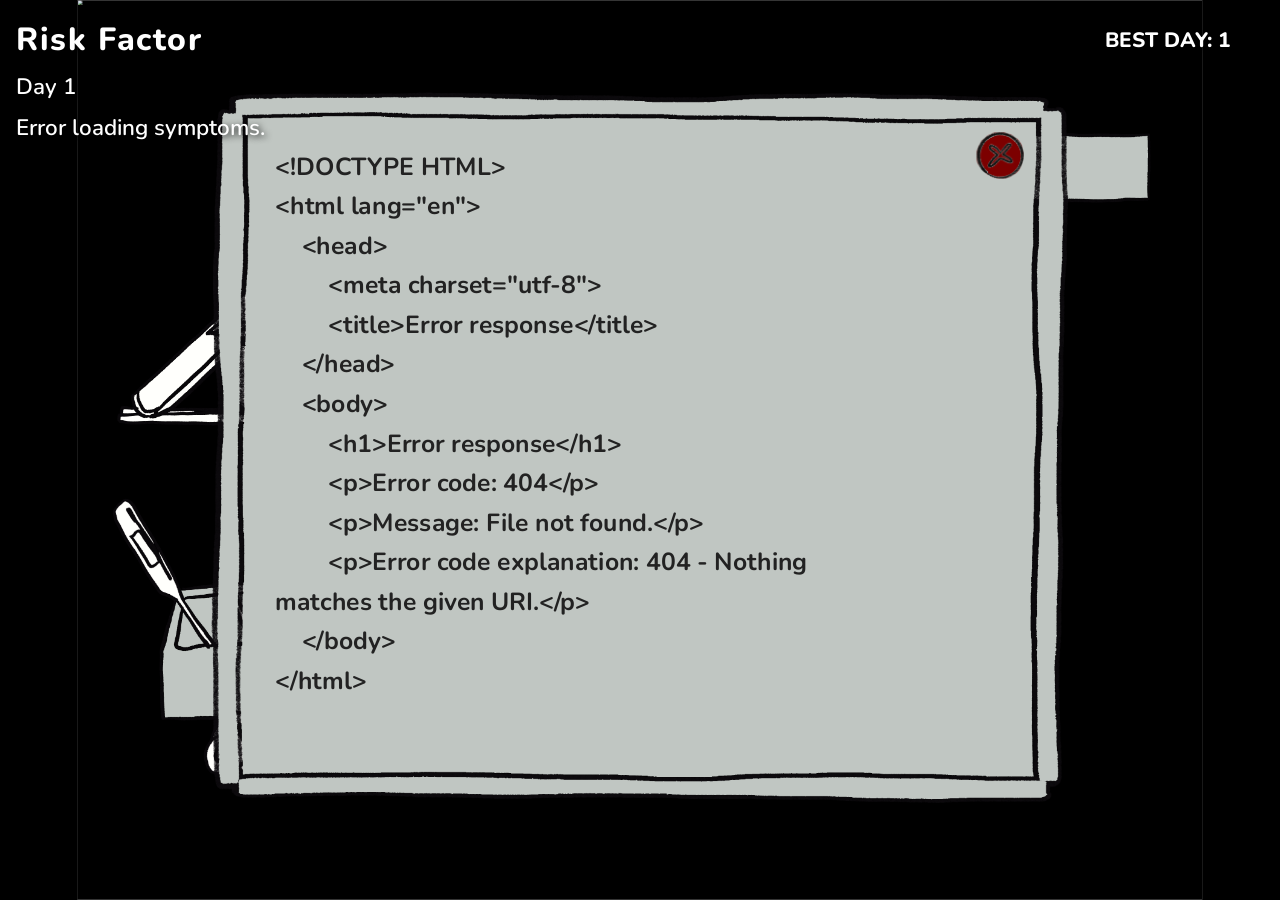
==== commit c79d8882: "Merge remote-tracking branch 'origin/main' into alana" ====
--- a/RiskFactorBackend/wwwroot/index.html
+++ b/RiskFactorBackend/wwwroot/index.html
@@ -411,18 +411,21 @@
         visibility: hidden;
       }
 
-      #best-day {
-        position: fixed;
-        top: 16px;
-        right: 20px;
-        font-family: "Nunito", sans-serif;
-        font-size: 1.3rem;
-        font-weight: 800;
-        color: white;
-        text-shadow: 1px 1px 4px rgba(0, 0, 0, 0.7);
-        z-index: 100;
-        pointer-events: none;
-      }
+        #best-day {
+            position: fixed;
+            top: 16px;
+            right: 50px;
+            font-family: 'Nunito', sans-serif;
+            font-size: 1.3rem;
+            font-weight: 800;
+            color: white;
+            text-shadow: 1px 1px 4px rgba(0, 0, 0, 0.7);
+            z-index: 100;
+            pointer-events: none;
+        }
+        #timer-display {
+            color: red;
+        }
     </style>
   </head>
 
@@ -914,7 +917,7 @@
           score += 1;
         } else if (choice === "Hospital") {
           if (health === "Healthy") {
-            score += 2;
+            score -= 2;
             if (score < 0) playSound("drop");
           } else {
             score += 1;
